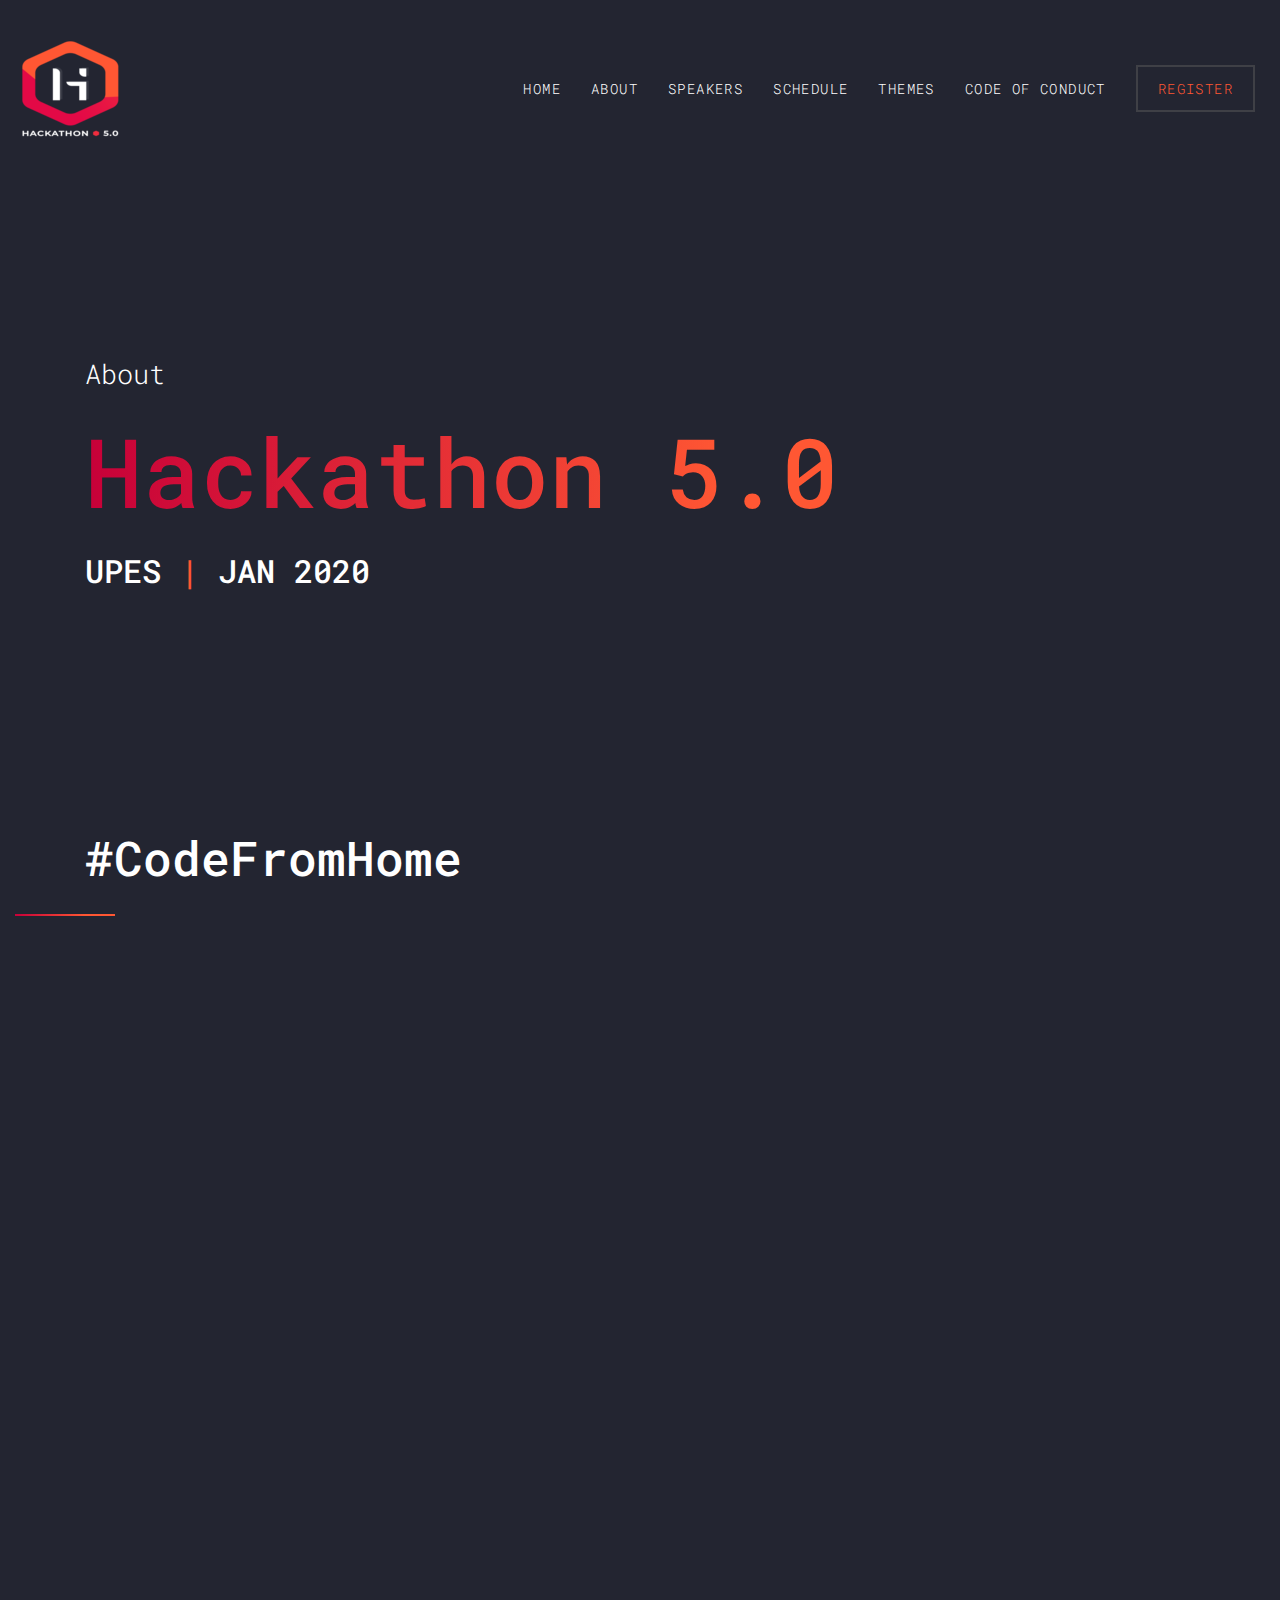
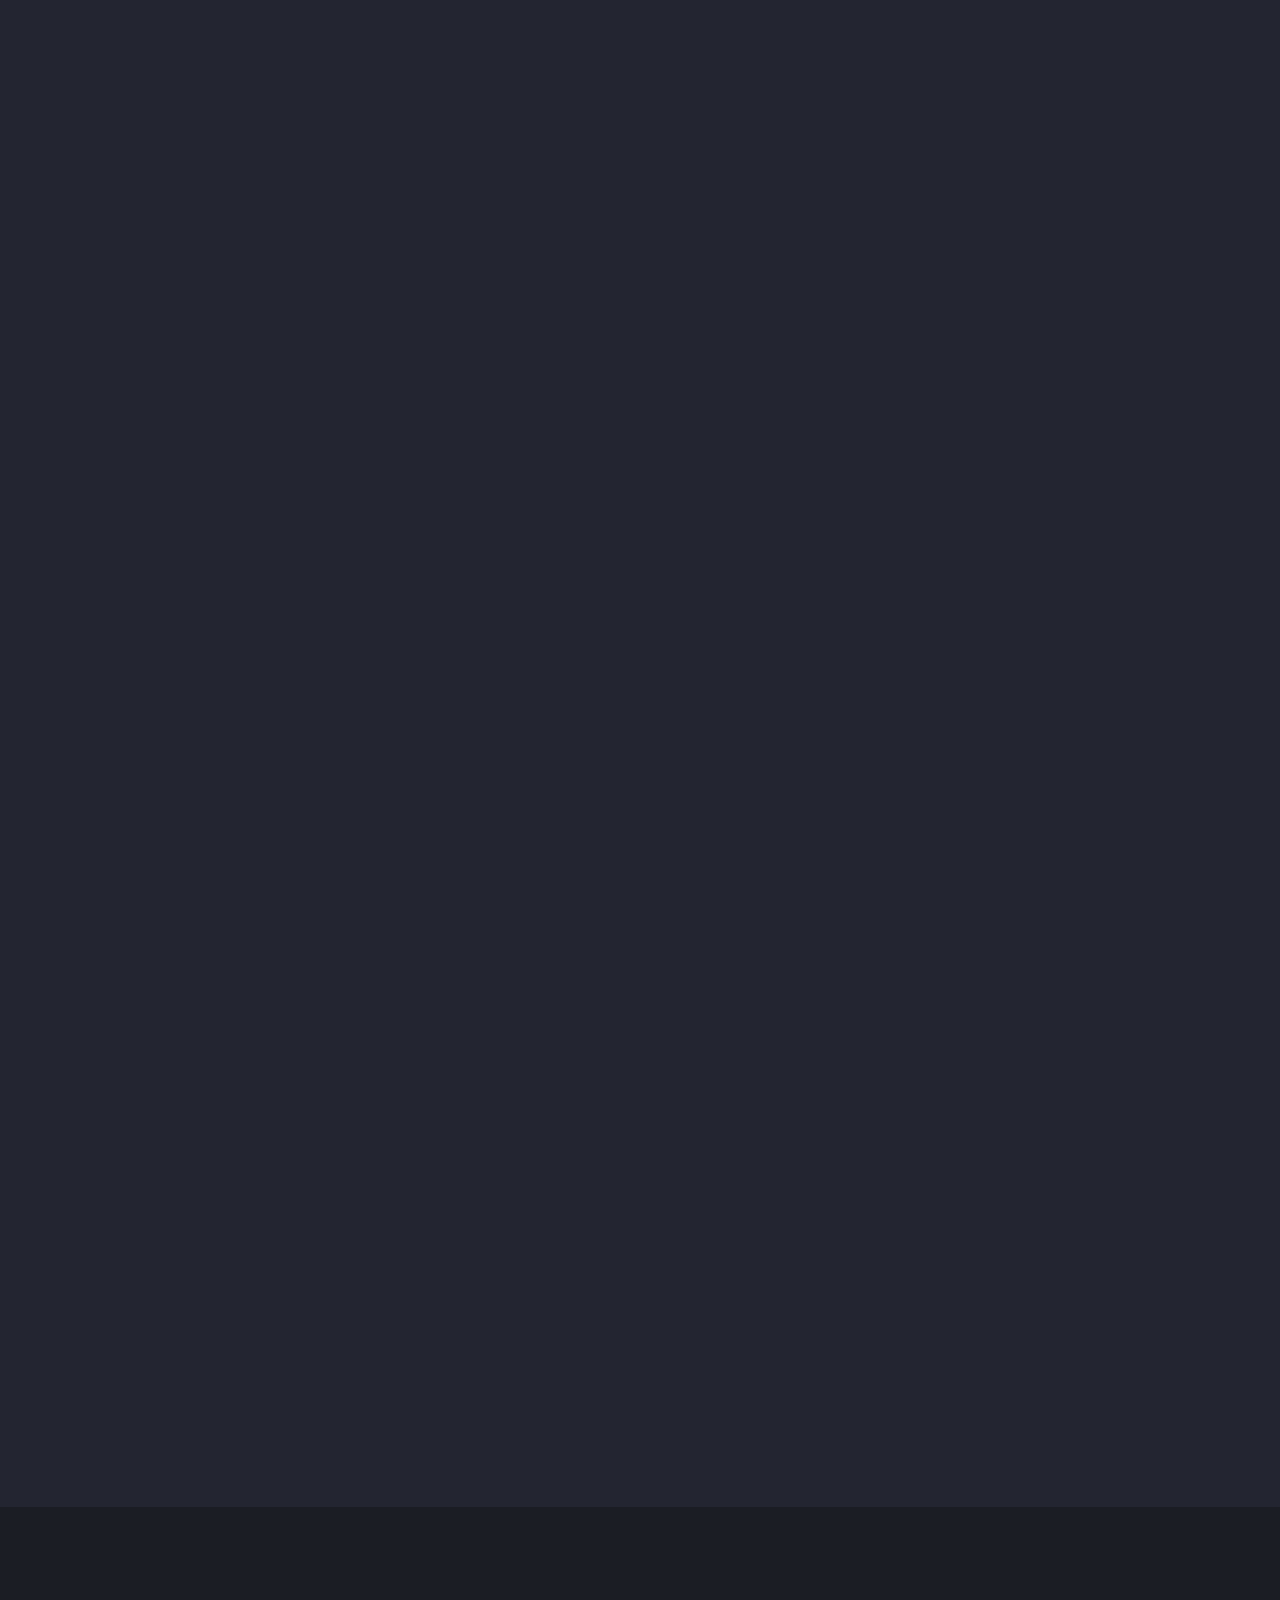
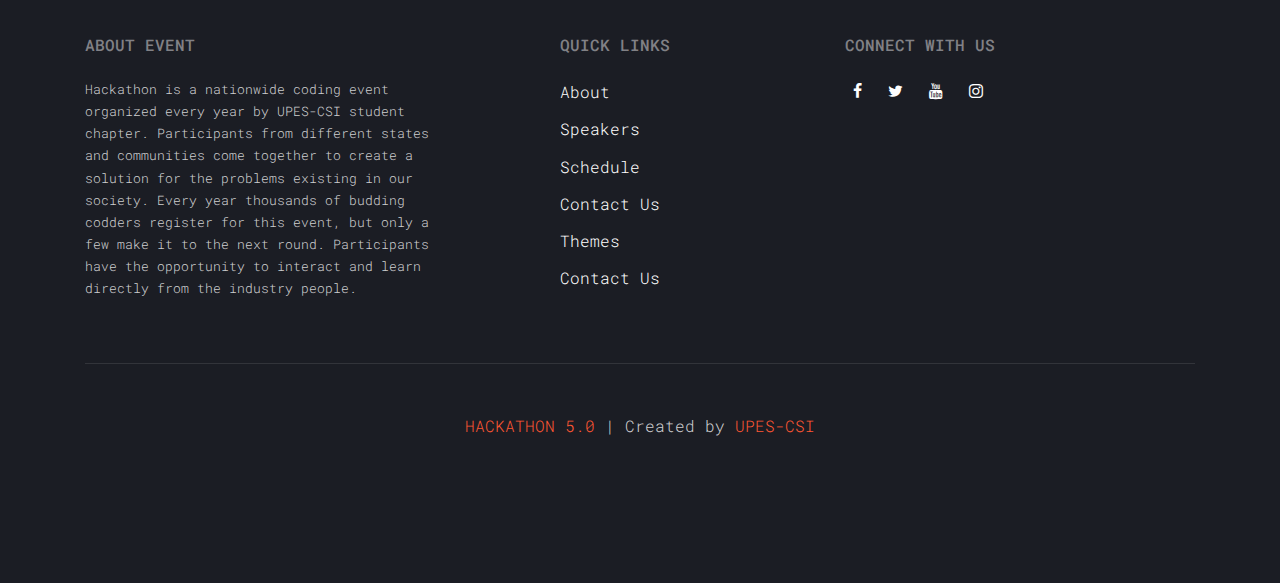
==== about.html @ d8d717b4 "corrected" ====
<!DOCTYPE html>
<html lang="en">


<head>
    <title>Hackathon 5.0</title>
    <meta charset="utf-8">
     <link rel="shortcut icon" href="images/Red.png" />
    <meta name="viewport" content="width=device-width, initial-scale=1, shrink-to-fit=no">
    <link href="https://fonts.googleapis.com/css?family=Roboto+Mono" rel="stylesheet">
    <link rel="stylesheet" href="fonts/icomoon/style.css">
    <link rel="stylesheet" href="css/bootstrap.min.css">
    <link rel="stylesheet" href="css/magnific-popup.css">
    <link rel="stylesheet" href="css/jquery-ui.css">
    <link rel="stylesheet" href="css/owl.carousel.min.css">
    <link rel="stylesheet" href="css/owl.theme.default.min.css">
    <link rel="stylesheet" href="css/bootstrap-datepicker.css">
    <link rel="stylesheet" href="fonts/flaticon/font/flaticon.css">
    <link rel="stylesheet" href="css/aos.css">
    <link rel="stylesheet" href="css/style.css">
    <style>
        .marginauto {
            margin: 10px auto 20px;
            display: block;
        }

        .accordion {
            background-color: transparent;
            color: white;
            cursor: pointer;
            padding: 18px;
            width: 100%;
            border: none;
            text-align: center;
            outline: none;
            font-size: 20px;
            transition: 0.4s;
            border-radius: 10px;
            font-family: 'Poppins', sans-serif;
        }

        .active1,
        .accordion:hover {
            background-color: dimgrey;
        }

        .accordion:after {
            content: '\002B';
            color: #777;
            font-weight: bold;
            float: right;
            margin-left: 5px;
        }

        .active1:after {
            content: "\2212";
        }

        .panel {
            padding: 0 18px;
            background-color: transparent;
            max-height: 0;
            overflow: hidden;
            transition: max-height 0.2s ease-out;
        }

    </style>
</head>

<body>
    <div class="site-wrap">
        <div class="site-mobile-menu">
            <div class="site-mobile-menu-header">
                <div class="site-mobile-menu-close mt-3">
                    <span class="icon-close2 js-menu-toggle"></span>
                </div>
            </div>
            <div class="site-mobile-menu-body"></div>
        </div>
        <header class="site-navbar py-3" role="banner">
            <div class="container-fluid">
                <div class="row align-items-center">
                    <div class="col-11 col-xl-2">
                      <h1 class="mb-0" ><a href="index.html" class="text-white h2 mb-0"><img src="images/AltRed.png" style="width: auto; height: 100%;"> </a></h1>       
             </div>
                     <div class="col-12 col-md-10 d-none d-xl-block">
                        <nav class="site-navigation position-relative text-right" role="navigation">
                            <ul class="site-menu js-clone-nav mx-auto d-none d-lg-block">
                             <li><a href="index.html">Home</a></li>
                                <li><a href="about.html">About</a></li>
                                <li><a href="speakers.html">Speakers</a></li>
                                <li><a href="tobe.html">Schedule</a></li>
                                 <li><a href="timer.html">Themes</a></li>
                                <li><a href="Code%20of%20Conduct.pdf">Code of Conduct</a></li>
                                <li class="cta"><a href="https://skillenza.com/challenge/hackathon5">Register</a></li>
                            </ul>
                        </nav>
                    </div>
                    <div class="d-inline-block d-xl-none ml-md-0 mr-auto py-3" style="position: relative; top: 3px;"><a href="#" class="site-menu-toggle js-menu-toggle text-white"><span class="icon-menu h3"></span></a></div>
                </div>
            </div>

        </header>
        <div class="site-section site-hero inner">
            <div class="container">
                <div class="row align-items-center">
                    <div class="col-md-10">
                         <br>
                        <br>
                        <br>
                        <br><br>
                        <br><br>
                        <span class="d-block mb-3 caption" data-aos="fade-up">About</span>
                        <h1 class="d-block mb-4" data-aos="fade-up" data-aos-delay="100">Hackathon 5.0</h1>
                        <h2 class="text-white mb-4 name" data-aos="fade-up" data-aos-delay="200">UPES <span class="text-primary">|</span> JAN 2020</h2>
                    </div>
                </div>
            </div>
        </div>
        <div class="site-section">
            <div class="container">
                <div class="row mb-5">
                    <div class="col-lg-4 ">
                        <div class="site-section-heading" data-aos="fade-up" data-aos-delay="100">
                            <br><br>
                        <br><br>
                            <h2>#CodeFromHome</h2>
                        </div>
                    </div>
                    <div class="col-lg-5 mt-5 pl-lg-5" data-aos="fade-up" data-aos-delay="200">

                    </div>
                </div>
                <div class="row mb-5">
                    <div class="col-12" data-aos="fade-up" data-aos-delay="300">
                        <img src="images/3.jpg" alt="Image" class="img-fluid">
                    </div>
                </div>
                <div class="row">

                    <div class="col" data-aos="fade-up" data-aos-delay="500">

                        <h2 style="text-align:center;"><span class="text-primary">Build-from-your-Home</span></h2>
                        <br>
                        <p style="text-align:center;">

                            Hackathon was an initiative by UPES-CSI student chapter designed specifically for all the enthusiasts' coders who tend to solve the real-life problems. Whether you are a beginner or an expert, this is a perfect platform to show your competitive coding skills, and there will be a lot to learn. In these unprecedented times, the 5th edition of Hackathon, including the workshops, activities, talks and evaluations are scheduled in online/virtual mode.</p>
                    </div>
                </div>
            </div>
        </div>
    </div>
    <div class="site-section">
        <div class="container">
            <div class="row mb-5">
                <div class="col-lg-4 ">
                    <div class="site-section-heading" data-aos="fade-up">
                        <h2>F.A.Q.</h2>
                        <br>
                        <br>

                    </div>
                </div>

                <div data-aos="fade-up" data-aos-delay="300">
                    <button class="accordion">What is a hackathon?</button>
                    <div class="panel">
                        <p>A hackathon is where you transform your crazy ideas into the real stuff. Thousands of coders nationwide form teams around an idea and collaboratively create a solution from scratch. These ideas turn into websites, mobile apps, hardware, and more! Come make the most incredible things you can imagine alongside fellow creators.</p>
                    </div>
                    <br> <br>

                    <button class="accordion">Who can attend?</button>

                    <div class="panel">
                        <p>
                            Hackathon is open to all majors! As long as you're prepared to learn, brainstorm, and build cool things, we welcome you to join. We encourage participants to form teams of up to 4 people and a minimum of 2.

                            We will be holding workshops throughout the year for students to immerse themselves into the world of hackathons and technology. These workshops will be held by industry professionals and members of our team, who will teach new and upcoming tools that assist with web development, mobile development, and more.</p>
                    </div>
                    <br> <br>
                    <button class="accordion">What can I build?</button>
                    <div class="panel">
                        <p>
                            You can build whatever your heart desires, whether its a web app, mobile app, or an open source tool. Any project under one of oyr live themes is recommended.

                            Our main focus is to bring you a learning experience where you can have fun, ask questions, and experiment with technology.</p>
                    </div>
                    <br> <br>

                    <button class="accordion">How much does it cost?</button>
                    <div class="panel">
                        <p>
                            Hackathon is free for all admitted participants. This year we want every eligible budding coder to be a part of this virtual event and be a part of the new normal. Experience the life-changing ideas by just being a part of the event.</p>
                    </div>
                </div>

            </div>

        </div>
    </div>
     <footer class="site-footer">
            <div class="container">
                <div class="row mb-5">
                    <div class="col-md-4">
                        <h2 class="footer-heading text-uppercase mb-4">About Event</h2>
                        <p style="font-size: small;">Hackathon is a nationwide coding event organized every year by UPES-CSI student chapter. Participants from different states and communities come together to create a solution for the problems existing in our society. Every year thousands of budding codders register for this event, but only a few make it to the next round. Participants have the opportunity to interact and learn directly from the industry people.</p>
                    </div>
                    <div class="col-md-3 ml-auto">
                        <h2 class="footer-heading text-uppercase mb-4">Quick Links</h2>
                        <ul class="list-unstyled">
                            <li><a href="about.html">About</a></li>
                            <li><a href="speakers.html">Speakers</a></li>
                            <li><a href="schedule.html">Schedule</a></li>
                            <li><a href="contact.html">Contact Us</a></li>
                             <li><a href="timer.html">Themes</a></li>
                              <li><a href="https://upescsi.in/contact.html">Contact Us</a></li>
                        </ul>
                    </div>
                    <div class="col-md-4">
                        <h2 class="footer-heading text-uppercase mb-4">Connect with Us</h2>
                       <p>
                            <a href="https://m.facebook.com/upescsi/" class="p-2 pl-0"><span class="icon-facebook"></span></a>
                            <a href="https://twitter.com/upescsi" class="p-2"><span class="icon-twitter"></span></a>
                            <a href="https://www.youtube.com/user/TheYugmaK" class="p-2"><span class="icon-youtube"></span></a>
                            <a href="https://www.instagram.com/upescsi/" class="p-2"><span class="icon-instagram"></span></a>
                           
                        </p>
                    </div>
                </div>
                <div class="row">
                    <div class="col-md-12 text-center">
                        <div class="border-top pt-5">
                            <p>
                                <span class="text-primary">HACKATHON 5.0 </span>| Created by <a href="https://upescsi.in/"><span class="text-primary">UPES-CSI</span></a>

                            </p>
                        </div>
                    </div>
                </div>
            </div>
        </footer>

    <script src="js/jquery-3.3.1.min.js"></script>
    <script src="js/jquery-migrate-3.0.1.min.js"></script>
    <script src="js/jquery-ui.js"></script>
    <script src="js/popper.min.js"></script>
    <script src="js/bootstrap.min.js"></script>
    <script src="js/owl.carousel.min.js"></script>
    <script src="js/jquery.stellar.min.js"></script>
    <script src="js/jquery.countdown.min.js"></script>
    <script src="js/jquery.magnific-popup.min.js"></script>
    <script src="js/bootstrap-datepicker.min.js"></script>
    <script src="js/aos.js"></script>
    <script src="js/main.js"></script>

    <script async src="https://www.googletagmanager.com/gtag/js?id=UA-23581568-13"></script>
    <script>
        window.dataLayer = window.dataLayer || [];

        function gtag() {
            dataLayer.push(arguments);
        }
        gtag('js', new Date());

        gtag('config', 'UA-23581568-13');

    </script>
    <script>
        var acc = document.getElementsByClassName("accordion");
        var i;

        for (i = 0; i < acc.length; i++) {
            acc[i].addEventListener("click", function() {
                this.classList.toggle("active1");
                var panel = this.nextElementSibling;
                if (panel.style.maxHeight) {
                    panel.style.maxHeight = null;
                } else {
                    panel.style.maxHeight = panel.scrollHeight + "px";
                }
            });
        }

    </script>
</body>

</html>
---- fonts/icomoon/style.css ----
@font-face{font-family:icomoon;src:url(fonts/icomoon1a44.eot?10si43);src:url(fonts/icomoon1a44.eot?10si43#iefix) format('embedded-opentype'),url(fonts/icomoon1a44.ttf?10si43) format('truetype'),url(fonts/icomoon1a44.woff?10si43) format('woff'),url(fonts/icomoon1a44.svg?10si43#icomoon) format('svg');font-weight:400;font-style:normal}[class^=icon-],[class*=" icon-"]{font-family:icomoon!important;speak:none;font-style:normal;font-weight:400;font-variant:normal;text-transform:none;line-height:1;-webkit-font-smoothing:antialiased;-moz-osx-font-smoothing:grayscale}.icon-asterisk:before{content:"\f069"}.icon-plus:before{content:"\f067"}.icon-question:before{content:"\f128"}.icon-minus:before{content:"\f068"}.icon-glass:before{content:"\f000"}.icon-music:before{content:"\f001"}.icon-search:before{content:"\f002"}.icon-envelope-o:before{content:"\f003"}.icon-heart:before{content:"\f004"}.icon-star:before{content:"\f005"}.icon-star-o:before{content:"\f006"}.icon-user:before{content:"\f007"}.icon-film:before{content:"\f008"}.icon-th-large:before{content:"\f009"}.icon-th:before{content:"\f00a"}.icon-th-list:before{content:"\f00b"}.icon-check:before{content:"\f00c"}.icon-close:before{content:"\f00d"}.icon-remove:before{content:"\f00d"}.icon-times:before{content:"\f00d"}.icon-search-plus:before{content:"\f00e"}.icon-search-minus:before{content:"\f010"}.icon-power-off:before{content:"\f011"}.icon-signal:before{content:"\f012"}.icon-cog:before{content:"\f013"}.icon-gear:before{content:"\f013"}.icon-trash-o:before{content:"\f014"}.icon-home:before{content:"\f015"}.icon-file-o:before{content:"\f016"}.icon-clock-o:before{content:"\f017"}.icon-road:before{content:"\f018"}.icon-download:before{content:"\f019"}.icon-arrow-circle-o-down:before{content:"\f01a"}.icon-arrow-circle-o-up:before{content:"\f01b"}.icon-inbox:before{content:"\f01c"}.icon-play-circle-o:before{content:"\f01d"}.icon-repeat:before{content:"\f01e"}.icon-rotate-right:before{content:"\f01e"}.icon-refresh:before{content:"\f021"}.icon-list-alt:before{content:"\f022"}.icon-lock:before{content:"\f023"}.icon-flag:before{content:"\f024"}.icon-headphones:before{content:"\f025"}.icon-volume-off:before{content:"\f026"}.icon-volume-down:before{content:"\f027"}.icon-volume-up:before{content:"\f028"}.icon-qrcode:before{content:"\f029"}.icon-barcode:before{content:"\f02a"}.icon-tag:before{content:"\f02b"}.icon-tags:before{content:"\f02c"}.icon-book:before{content:"\f02d"}.icon-bookmark:before{content:"\f02e"}.icon-print:before{content:"\f02f"}.icon-camera:before{content:"\f030"}.icon-font:before{content:"\f031"}.icon-bold:before{content:"\f032"}.icon-italic:before{content:"\f033"}.icon-text-height:before{content:"\f034"}.icon-text-width:before{content:"\f035"}.icon-align-left:before{content:"\f036"}.icon-align-center:before{content:"\f037"}.icon-align-right:before{content:"\f038"}.icon-align-justify:before{content:"\f039"}.icon-list:before{content:"\f03a"}.icon-dedent:before{content:"\f03b"}.icon-outdent:before{content:"\f03b"}.icon-indent:before{content:"\f03c"}.icon-video-camera:before{content:"\f03d"}.icon-image:before{content:"\f03e"}.icon-photo:before{content:"\f03e"}.icon-picture-o:before{content:"\f03e"}.icon-pencil:before{content:"\f040"}.icon-map-marker:before{content:"\f041"}.icon-adjust:before{content:"\f042"}.icon-tint:before{content:"\f043"}.icon-edit:before{content:"\f044"}.icon-pencil-square-o:before{content:"\f044"}.icon-share-square-o:before{content:"\f045"}.icon-check-square-o:before{content:"\f046"}.icon-arrows:before{content:"\f047"}.icon-step-backward:before{content:"\f048"}.icon-fast-backward:before{content:"\f049"}.icon-backward:before{content:"\f04a"}.icon-play:before{content:"\f04b"}.icon-pause:before{content:"\f04c"}.icon-stop:before{content:"\f04d"}.icon-forward:before{content:"\f04e"}.icon-fast-forward:before{content:"\f050"}.icon-step-forward:before{content:"\f051"}.icon-eject:before{content:"\f052"}.icon-chevron-left:before{content:"\f053"}.icon-chevron-right:before{content:"\f054"}.icon-plus-circle:before{content:"\f055"}.icon-minus-circle:before{content:"\f056"}.icon-times-circle:before{content:"\f057"}.icon-check-circle:before{content:"\f058"}.icon-question-circle:before{content:"\f059"}.icon-info-circle:before{content:"\f05a"}.icon-crosshairs:before{content:"\f05b"}.icon-times-circle-o:before{content:"\f05c"}.icon-check-circle-o:before{content:"\f05d"}.icon-ban:before{content:"\f05e"}.icon-arrow-left:before{content:"\f060"}.icon-arrow-right:before{content:"\f061"}.icon-arrow-up:before{content:"\f062"}.icon-arrow-down:before{content:"\f063"}.icon-mail-forward:before{content:"\f064"}.icon-share:before{content:"\f064"}.icon-expand:before{content:"\f065"}.icon-compress:before{content:"\f066"}.icon-exclamation-circle:before{content:"\f06a"}.icon-gift:before{content:"\f06b"}.icon-leaf:before{content:"\f06c"}.icon-fire:before{content:"\f06d"}.icon-eye:before{content:"\f06e"}.icon-eye-slash:before{content:"\f070"}.icon-exclamation-triangle:before{content:"\f071"}.icon-warning:before{content:"\f071"}.icon-plane:before{content:"\f072"}.icon-calendar:before{content:"\f073"}.icon-random:before{content:"\f074"}.icon-comment:before{content:"\f075"}.icon-magnet:before{content:"\f076"}.icon-chevron-up:before{content:"\f077"}.icon-chevron-down:before{content:"\f078"}.icon-retweet:before{content:"\f079"}.icon-shopping-cart:before{content:"\f07a"}.icon-folder:before{content:"\f07b"}.icon-folder-open:before{content:"\f07c"}.icon-arrows-v:before{content:"\f07d"}.icon-arrows-h:before{content:"\f07e"}.icon-bar-chart:before{content:"\f080"}.icon-bar-chart-o:before{content:"\f080"}.icon-twitter-square:before{content:"\f081"}.icon-facebook-square:before{content:"\f082"}.icon-camera-retro:before{content:"\f083"}.icon-key:before{content:"\f084"}.icon-cogs:before{content:"\f085"}.icon-gears:before{content:"\f085"}.icon-comments:before{content:"\f086"}.icon-thumbs-o-up:before{content:"\f087"}.icon-thumbs-o-down:before{content:"\f088"}.icon-star-half:before{content:"\f089"}.icon-heart-o:before{content:"\f08a"}.icon-sign-out:before{content:"\f08b"}.icon-linkedin-square:before{content:"\f08c"}.icon-thumb-tack:before{content:"\f08d"}.icon-external-link:before{content:"\f08e"}.icon-sign-in:before{content:"\f090"}.icon-trophy:before{content:"\f091"}.icon-github-square:before{content:"\f092"}.icon-upload:before{content:"\f093"}.icon-lemon-o:before{content:"\f094"}.icon-phone:before{content:"\f095"}.icon-square-o:before{content:"\f096"}.icon-bookmark-o:before{content:"\f097"}.icon-phone-square:before{content:"\f098"}.icon-twitter:before{content:"\f099"}.icon-facebook:before{content:"\f09a"}.icon-facebook-f:before{content:"\f09a"}.icon-github:before{content:"\f09b"}.icon-unlock:before{content:"\f09c"}.icon-credit-card:before{content:"\f09d"}.icon-feed:before{content:"\f09e"}.icon-rss:before{content:"\f09e"}.icon-hdd-o:before{content:"\f0a0"}.icon-bullhorn:before{content:"\f0a1"}.icon-bell-o:before{content:"\f0a2"}.icon-certificate:before{content:"\f0a3"}.icon-hand-o-right:before{content:"\f0a4"}.icon-hand-o-left:before{content:"\f0a5"}.icon-hand-o-up:before{content:"\f0a6"}.icon-hand-o-down:before{content:"\f0a7"}.icon-arrow-circle-left:before{content:"\f0a8"}.icon-arrow-circle-right:before{content:"\f0a9"}.icon-arrow-circle-up:before{content:"\f0aa"}.icon-arrow-circle-down:before{content:"\f0ab"}.icon-globe:before{content:"\f0ac"}.icon-wrench:before{content:"\f0ad"}.icon-tasks:before{content:"\f0ae"}.icon-filter:before{content:"\f0b0"}.icon-briefcase:before{content:"\f0b1"}.icon-arrows-alt:before{content:"\f0b2"}.icon-group:before{content:"\f0c0"}.icon-users:before{content:"\f0c0"}.icon-chain:before{content:"\f0c1"}.icon-link:before{content:"\f0c1"}.icon-cloud:before{content:"\f0c2"}.icon-flask:before{content:"\f0c3"}.icon-cut:before{content:"\f0c4"}.icon-scissors:before{content:"\f0c4"}.icon-copy:before{content:"\f0c5"}.icon-files-o:before{content:"\f0c5"}.icon-paperclip:before{content:"\f0c6"}.icon-floppy-o:before{content:"\f0c7"}.icon-save:before{content:"\f0c7"}.icon-square:before{content:"\f0c8"}.icon-bars:before{content:"\f0c9"}.icon-navicon:before{content:"\f0c9"}.icon-reorder:before{content:"\f0c9"}.icon-list-ul:before{content:"\f0ca"}.icon-list-ol:before{content:"\f0cb"}.icon-strikethrough:before{content:"\f0cc"}.icon-underline:before{content:"\f0cd"}.icon-table:before{content:"\f0ce"}.icon-magic:before{content:"\f0d0"}.icon-truck:before{content:"\f0d1"}.icon-pinterest:before{content:"\f0d2"}.icon-pinterest-square:before{content:"\f0d3"}.icon-google-plus-square:before{content:"\f0d4"}.icon-google-plus:before{content:"\f0d5"}.icon-money:before{content:"\f0d6"}.icon-caret-down:before{content:"\f0d7"}.icon-caret-up:before{content:"\f0d8"}.icon-caret-left:before{content:"\f0d9"}.icon-caret-right:before{content:"\f0da"}.icon-columns:before{content:"\f0db"}.icon-sort:before{content:"\f0dc"}.icon-unsorted:before{content:"\f0dc"}.icon-sort-desc:before{content:"\f0dd"}.icon-sort-down:before{content:"\f0dd"}.icon-sort-asc:before{content:"\f0de"}.icon-sort-up:before{content:"\f0de"}.icon-envelope:before{content:"\f0e0"}.icon-linkedin:before{content:"\f0e1"}.icon-rotate-left:before{content:"\f0e2"}.icon-undo:before{content:"\f0e2"}.icon-gavel:before{content:"\f0e3"}.icon-legal:before{content:"\f0e3"}.icon-dashboard:before{content:"\f0e4"}.icon-tachometer:before{content:"\f0e4"}.icon-comment-o:before{content:"\f0e5"}.icon-comments-o:before{content:"\f0e6"}.icon-bolt:before{content:"\f0e7"}.icon-flash:before{content:"\f0e7"}.icon-sitemap:before{content:"\f0e8"}.icon-umbrella:before{content:"\f0e9"}.icon-clipboard:before{content:"\f0ea"}.icon-paste:before{content:"\f0ea"}.icon-lightbulb-o:before{content:"\f0eb"}.icon-exchange:before{content:"\f0ec"}.icon-cloud-download:before{content:"\f0ed"}.icon-cloud-upload:before{content:"\f0ee"}.icon-user-md:before{content:"\f0f0"}.icon-stethoscope:before{content:"\f0f1"}.icon-suitcase:before{content:"\f0f2"}.icon-bell:before{content:"\f0f3"}.icon-coffee:before{content:"\f0f4"}.icon-cutlery:before{content:"\f0f5"}.icon-file-text-o:before{content:"\f0f6"}.icon-building-o:before{content:"\f0f7"}.icon-hospital-o:before{content:"\f0f8"}.icon-ambulance:before{content:"\f0f9"}.icon-medkit:before{content:"\f0fa"}.icon-fighter-jet:before{content:"\f0fb"}.icon-beer:before{content:"\f0fc"}.icon-h-square:before{content:"\f0fd"}.icon-plus-square:before{content:"\f0fe"}.icon-angle-double-left:before{content:"\f100"}.icon-angle-double-right:before{content:"\f101"}.icon-angle-double-up:before{content:"\f102"}.icon-angle-double-down:before{content:"\f103"}.icon-angle-left:before{content:"\f104"}.icon-angle-right:before{content:"\f105"}.icon-angle-up:before{content:"\f106"}.icon-angle-down:before{content:"\f107"}.icon-desktop:before{content:"\f108"}.icon-laptop:before{content:"\f109"}.icon-tablet:before{content:"\f10a"}.icon-mobile:before{content:"\f10b"}.icon-mobile-phone:before{content:"\f10b"}.icon-circle-o:before{content:"\f10c"}.icon-quote-left:before{content:"\f10d"}.icon-quote-right:before{content:"\f10e"}.icon-spinner:before{content:"\f110"}.icon-circle:before{content:"\f111"}.icon-mail-reply:before{content:"\f112"}.icon-reply:before{content:"\f112"}.icon-github-alt:before{content:"\f113"}.icon-folder-o:before{content:"\f114"}.icon-folder-open-o:before{content:"\f115"}.icon-smile-o:before{content:"\f118"}.icon-frown-o:before{content:"\f119"}.icon-meh-o:before{content:"\f11a"}.icon-gamepad:before{content:"\f11b"}.icon-keyboard-o:before{content:"\f11c"}.icon-flag-o:before{content:"\f11d"}.icon-flag-checkered:before{content:"\f11e"}.icon-terminal:before{content:"\f120"}.icon-code:before{content:"\f121"}.icon-mail-reply-all:before{content:"\f122"}.icon-reply-all:before{content:"\f122"}.icon-star-half-empty:before{content:"\f123"}.icon-star-half-full:before{content:"\f123"}.icon-star-half-o:before{content:"\f123"}.icon-location-arrow:before{content:"\f124"}.icon-crop:before{content:"\f125"}.icon-code-fork:before{content:"\f126"}.icon-chain-broken:before{content:"\f127"}.icon-unlink:before{content:"\f127"}.icon-info:before{content:"\f129"}.icon-exclamation:before{content:"\f12a"}.icon-superscript:before{content:"\f12b"}.icon-subscript:before{content:"\f12c"}.icon-eraser:before{content:"\f12d"}.icon-puzzle-piece:before{content:"\f12e"}.icon-microphone:before{content:"\f130"}.icon-microphone-slash:before{content:"\f131"}.icon-shield:before{content:"\f132"}.icon-calendar-o:before{content:"\f133"}.icon-fire-extinguisher:before{content:"\f134"}.icon-rocket:before{content:"\f135"}.icon-maxcdn:before{content:"\f136"}.icon-chevron-circle-left:before{content:"\f137"}.icon-chevron-circle-right:before{content:"\f138"}.icon-chevron-circle-up:before{content:"\f139"}.icon-chevron-circle-down:before{content:"\f13a"}.icon-html5:before{content:"\f13b"}.icon-css3:before{content:"\f13c"}.icon-anchor:before{content:"\f13d"}.icon-unlock-alt:before{content:"\f13e"}.icon-bullseye:before{content:"\f140"}.icon-ellipsis-h:before{content:"\f141"}.icon-ellipsis-v:before{content:"\f142"}.icon-rss-square:before{content:"\f143"}.icon-play-circle:before{content:"\f144"}.icon-ticket:before{content:"\f145"}.icon-minus-square:before{content:"\f146"}.icon-minus-square-o:before{content:"\f147"}.icon-level-up:before{content:"\f148"}.icon-level-down:before{content:"\f149"}.icon-check-square:before{content:"\f14a"}.icon-pencil-square:before{content:"\f14b"}.icon-external-link-square:before{content:"\f14c"}.icon-share-square:before{content:"\f14d"}.icon-compass:before{content:"\f14e"}.icon-caret-square-o-down:before{content:"\f150"}.icon-toggle-down:before{content:"\f150"}.icon-caret-square-o-up:before{content:"\f151"}.icon-toggle-up:before{content:"\f151"}.icon-caret-square-o-right:before{content:"\f152"}.icon-toggle-right:before{content:"\f152"}.icon-eur:before{content:"\f153"}.icon-euro:before{content:"\f153"}.icon-gbp:before{content:"\f154"}.icon-dollar:before{content:"\f155"}.icon-usd:before{content:"\f155"}.icon-inr:before{content:"\f156"}.icon-rupee:before{content:"\f156"}.icon-cny:before{content:"\f157"}.icon-jpy:before{content:"\f157"}.icon-rmb:before{content:"\f157"}.icon-yen:before{content:"\f157"}.icon-rouble:before{content:"\f158"}.icon-rub:before{content:"\f158"}.icon-ruble:before{content:"\f158"}.icon-krw:before{content:"\f159"}.icon-won:before{content:"\f159"}.icon-bitcoin:before{content:"\f15a"}.icon-btc:before{content:"\f15a"}.icon-file:before{content:"\f15b"}.icon-file-text:before{content:"\f15c"}.icon-sort-alpha-asc:before{content:"\f15d"}.icon-sort-alpha-desc:before{content:"\f15e"}.icon-sort-amount-asc:before{content:"\f160"}.icon-sort-amount-desc:before{content:"\f161"}.icon-sort-numeric-asc:before{content:"\f162"}.icon-sort-numeric-desc:before{content:"\f163"}.icon-thumbs-up:before{content:"\f164"}.icon-thumbs-down:before{content:"\f165"}.icon-youtube-square:before{content:"\f166"}.icon-youtube:before{content:"\f167"}.icon-xing:before{content:"\f168"}.icon-xing-square:before{content:"\f169"}.icon-youtube-play:before{content:"\f16a"}.icon-dropbox:before{content:"\f16b"}.icon-stack-overflow:before{content:"\f16c"}.icon-instagram:before{content:"\f16d"}.icon-flickr:before{content:"\f16e"}.icon-adn:before{content:"\f170"}.icon-bitbucket:before{content:"\f171"}.icon-bitbucket-square:before{content:"\f172"}.icon-tumblr:before{content:"\f173"}.icon-tumblr-square:before{content:"\f174"}.icon-long-arrow-down:before{content:"\f175"}.icon-long-arrow-up:before{content:"\f176"}.icon-long-arrow-left:before{content:"\f177"}.icon-long-arrow-right:before{content:"\f178"}.icon-apple:before{content:"\f179"}.icon-windows:before{content:"\f17a"}.icon-android:before{content:"\f17b"}.icon-linux:before{content:"\f17c"}.icon-dribbble:before{content:"\f17d"}.icon-skype:before{content:"\f17e"}.icon-foursquare:before{content:"\f180"}.icon-trello:before{content:"\f181"}.icon-female:before{content:"\f182"}.icon-male:before{content:"\f183"}.icon-gittip:before{content:"\f184"}.icon-gratipay:before{content:"\f184"}.icon-sun-o:before{content:"\f185"}.icon-moon-o:before{content:"\f186"}.icon-archive:before{content:"\f187"}.icon-bug:before{content:"\f188"}.icon-vk:before{content:"\f189"}.icon-weibo:before{content:"\f18a"}.icon-renren:before{content:"\f18b"}.icon-pagelines:before{content:"\f18c"}.icon-stack-exchange:before{content:"\f18d"}.icon-arrow-circle-o-right:before{content:"\f18e"}.icon-arrow-circle-o-left:before{content:"\f190"}.icon-caret-square-o-left:before{content:"\f191"}.icon-toggle-left:before{content:"\f191"}.icon-dot-circle-o:before{content:"\f192"}.icon-wheelchair:before{content:"\f193"}.icon-vimeo-square:before{content:"\f194"}.icon-try:before{content:"\f195"}.icon-turkish-lira:before{content:"\f195"}.icon-plus-square-o:before{content:"\f196"}.icon-space-shuttle:before{content:"\f197"}.icon-slack:before{content:"\f198"}.icon-envelope-square:before{content:"\f199"}.icon-wordpress:before{content:"\f19a"}.icon-openid:before{content:"\f19b"}.icon-bank:before{content:"\f19c"}.icon-institution:before{content:"\f19c"}.icon-university:before{content:"\f19c"}.icon-graduation-cap:before{content:"\f19d"}.icon-mortar-board:before{content:"\f19d"}.icon-yahoo:before{content:"\f19e"}.icon-google:before{content:"\f1a0"}.icon-reddit:before{content:"\f1a1"}.icon-reddit-square:before{content:"\f1a2"}.icon-stumbleupon-circle:before{content:"\f1a3"}.icon-stumbleupon:before{content:"\f1a4"}.icon-delicious:before{content:"\f1a5"}.icon-digg:before{content:"\f1a6"}.icon-pied-piper-pp:before{content:"\f1a7"}.icon-pied-piper-alt:before{content:"\f1a8"}.icon-drupal:before{content:"\f1a9"}.icon-joomla:before{content:"\f1aa"}.icon-language:before{content:"\f1ab"}.icon-fax:before{content:"\f1ac"}.icon-building:before{content:"\f1ad"}.icon-child:before{content:"\f1ae"}.icon-paw:before{content:"\f1b0"}.icon-spoon:before{content:"\f1b1"}.icon-cube:before{content:"\f1b2"}.icon-cubes:before{content:"\f1b3"}.icon-behance:before{content:"\f1b4"}.icon-behance-square:before{content:"\f1b5"}.icon-steam:before{content:"\f1b6"}.icon-steam-square:before{content:"\f1b7"}.icon-recycle:before{content:"\f1b8"}.icon-automobile:before{content:"\f1b9"}.icon-car:before{content:"\f1b9"}.icon-cab:before{content:"\f1ba"}.icon-taxi:before{content:"\f1ba"}.icon-tree:before{content:"\f1bb"}.icon-spotify:before{content:"\f1bc"}.icon-deviantart:before{content:"\f1bd"}.icon-soundcloud:before{content:"\f1be"}.icon-database:before{content:"\f1c0"}.icon-file-pdf-o:before{content:"\f1c1"}.icon-file-word-o:before{content:"\f1c2"}.icon-file-excel-o:before{content:"\f1c3"}.icon-file-powerpoint-o:before{content:"\f1c4"}.icon-file-image-o:before{content:"\f1c5"}.icon-file-photo-o:before{content:"\f1c5"}.icon-file-picture-o:before{content:"\f1c5"}.icon-file-archive-o:before{content:"\f1c6"}.icon-file-zip-o:before{content:"\f1c6"}.icon-file-audio-o:before{content:"\f1c7"}.icon-file-sound-o:before{content:"\f1c7"}.icon-file-movie-o:before{content:"\f1c8"}.icon-file-video-o:before{content:"\f1c8"}.icon-file-code-o:before{content:"\f1c9"}.icon-vine:before{content:"\f1ca"}.icon-codepen:before{content:"\f1cb"}.icon-jsfiddle:before{content:"\f1cc"}.icon-life-bouy:before{content:"\f1cd"}.icon-life-buoy:before{content:"\f1cd"}.icon-life-ring:before{content:"\f1cd"}.icon-life-saver:before{content:"\f1cd"}.icon-support:before{content:"\f1cd"}.icon-circle-o-notch:before{content:"\f1ce"}.icon-ra:before{content:"\f1d0"}.icon-rebel:before{content:"\f1d0"}.icon-resistance:before{content:"\f1d0"}.icon-empire:before{content:"\f1d1"}.icon-ge:before{content:"\f1d1"}.icon-git-square:before{content:"\f1d2"}.icon-git:before{content:"\f1d3"}.icon-hacker-news:before{content:"\f1d4"}.icon-y-combinator-square:before{content:"\f1d4"}.icon-yc-square:before{content:"\f1d4"}.icon-tencent-weibo:before{content:"\f1d5"}.icon-qq:before{content:"\f1d6"}.icon-wechat:before{content:"\f1d7"}.icon-weixin:before{content:"\f1d7"}.icon-paper-plane:before{content:"\f1d8"}.icon-send:before{content:"\f1d8"}.icon-paper-plane-o:before{content:"\f1d9"}.icon-send-o:before{content:"\f1d9"}.icon-history:before{content:"\f1da"}.icon-circle-thin:before{content:"\f1db"}.icon-header:before{content:"\f1dc"}.icon-paragraph:before{content:"\f1dd"}.icon-sliders:before{content:"\f1de"}.icon-share-alt:before{content:"\f1e0"}.icon-share-alt-square:before{content:"\f1e1"}.icon-bomb:before{content:"\f1e2"}.icon-futbol-o:before{content:"\f1e3"}.icon-soccer-ball-o:before{content:"\f1e3"}.icon-tty:before{content:"\f1e4"}.icon-binoculars:before{content:"\f1e5"}.icon-plug:before{content:"\f1e6"}.icon-slideshare:before{content:"\f1e7"}.icon-twitch:before{content:"\f1e8"}.icon-yelp:before{content:"\f1e9"}.icon-newspaper-o:before{content:"\f1ea"}.icon-wifi:before{content:"\f1eb"}.icon-calculator:before{content:"\f1ec"}.icon-paypal:before{content:"\f1ed"}.icon-google-wallet:before{content:"\f1ee"}.icon-cc-visa:before{content:"\f1f0"}.icon-cc-mastercard:before{content:"\f1f1"}.icon-cc-discover:before{content:"\f1f2"}.icon-cc-amex:before{content:"\f1f3"}.icon-cc-paypal:before{content:"\f1f4"}.icon-cc-stripe:before{content:"\f1f5"}.icon-bell-slash:before{content:"\f1f6"}.icon-bell-slash-o:before{content:"\f1f7"}.icon-trash:before{content:"\f1f8"}.icon-copyright:before{content:"\f1f9"}.icon-at:before{content:"\f1fa"}.icon-eyedropper:before{content:"\f1fb"}.icon-paint-brush:before{content:"\f1fc"}.icon-birthday-cake:before{content:"\f1fd"}.icon-area-chart:before{content:"\f1fe"}.icon-pie-chart:before{content:"\f200"}.icon-line-chart:before{content:"\f201"}.icon-lastfm:before{content:"\f202"}.icon-lastfm-square:before{content:"\f203"}.icon-toggle-off:before{content:"\f204"}.icon-toggle-on:before{content:"\f205"}.icon-bicycle:before{content:"\f206"}.icon-bus:before{content:"\f207"}.icon-ioxhost:before{content:"\f208"}.icon-angellist:before{content:"\f209"}.icon-cc:before{content:"\f20a"}.icon-ils:before{content:"\f20b"}.icon-shekel:before{content:"\f20b"}.icon-sheqel:before{content:"\f20b"}.icon-meanpath:before{content:"\f20c"}.icon-buysellads:before{content:"\f20d"}.icon-connectdevelop:before{content:"\f20e"}.icon-dashcube:before{content:"\f210"}.icon-forumbee:before{content:"\f211"}.icon-leanpub:before{content:"\f212"}.icon-sellsy:before{content:"\f213"}.icon-shirtsinbulk:before{content:"\f214"}.icon-simplybuilt:before{content:"\f215"}.icon-skyatlas:before{content:"\f216"}.icon-cart-plus:before{content:"\f217"}.icon-cart-arrow-down:before{content:"\f218"}.icon-diamond:before{content:"\f219"}.icon-ship:before{content:"\f21a"}.icon-user-secret:before{content:"\f21b"}.icon-motorcycle:before{content:"\f21c"}.icon-street-view:before{content:"\f21d"}.icon-heartbeat:before{content:"\f21e"}.icon-venus:before{content:"\f221"}.icon-mars:before{content:"\f222"}.icon-mercury:before{content:"\f223"}.icon-intersex:before{content:"\f224"}.icon-transgender:before{content:"\f224"}.icon-transgender-alt:before{content:"\f225"}.icon-venus-double:before{content:"\f226"}.icon-mars-double:before{content:"\f227"}.icon-venus-mars:before{content:"\f228"}.icon-mars-stroke:before{content:"\f229"}.icon-mars-stroke-v:before{content:"\f22a"}.icon-mars-stroke-h:before{content:"\f22b"}.icon-neuter:before{content:"\f22c"}.icon-genderless:before{content:"\f22d"}.icon-facebook-official:before{content:"\f230"}.icon-pinterest-p:before{content:"\f231"}.icon-whatsapp:before{content:"\f232"}.icon-server:before{content:"\f233"}.icon-user-plus:before{content:"\f234"}.icon-user-times:before{content:"\f235"}.icon-bed:before{content:"\f236"}.icon-hotel:before{content:"\f236"}.icon-viacoin:before{content:"\f237"}.icon-train:before{content:"\f238"}.icon-subway:before{content:"\f239"}.icon-medium:before{content:"\f23a"}.icon-y-combinator:before{content:"\f23b"}.icon-yc:before{content:"\f23b"}.icon-optin-monster:before{content:"\f23c"}.icon-opencart:before{content:"\f23d"}.icon-expeditedssl:before{content:"\f23e"}.icon-battery:before{content:"\f240"}.icon-battery-4:before{content:"\f240"}.icon-battery-full:before{content:"\f240"}.icon-battery-3:before{content:"\f241"}.icon-battery-three-quarters:before{content:"\f241"}.icon-battery-2:before{content:"\f242"}.icon-battery-half:before{content:"\f242"}.icon-battery-1:before{content:"\f243"}.icon-battery-quarter:before{content:"\f243"}.icon-battery-0:before{content:"\f244"}.icon-battery-empty:before{content:"\f244"}.icon-mouse-pointer:before{content:"\f245"}.icon-i-cursor:before{content:"\f246"}.icon-object-group:before{content:"\f247"}.icon-object-ungroup:before{content:"\f248"}.icon-sticky-note:before{content:"\f249"}.icon-sticky-note-o:before{content:"\f24a"}.icon-cc-jcb:before{content:"\f24b"}.icon-cc-diners-club:before{content:"\f24c"}.icon-clone:before{content:"\f24d"}.icon-balance-scale:before{content:"\f24e"}.icon-hourglass-o:before{content:"\f250"}.icon-hourglass-1:before{content:"\f251"}.icon-hourglass-start:before{content:"\f251"}.icon-hourglass-2:before{content:"\f252"}.icon-hourglass-half:before{content:"\f252"}.icon-hourglass-3:before{content:"\f253"}.icon-hourglass-end:before{content:"\f253"}.icon-hourglass:before{content:"\f254"}.icon-hand-grab-o:before{content:"\f255"}.icon-hand-rock-o:before{content:"\f255"}.icon-hand-paper-o:before{content:"\f256"}.icon-hand-stop-o:before{content:"\f256"}.icon-hand-scissors-o:before{content:"\f257"}.icon-hand-lizard-o:before{content:"\f258"}.icon-hand-spock-o:before{content:"\f259"}.icon-hand-pointer-o:before{content:"\f25a"}.icon-hand-peace-o:before{content:"\f25b"}.icon-trademark:before{content:"\f25c"}.icon-registered:before{content:"\f25d"}.icon-creative-commons:before{content:"\f25e"}.icon-gg:before{content:"\f260"}.icon-gg-circle:before{content:"\f261"}.icon-tripadvisor:before{content:"\f262"}.icon-odnoklassniki:before{content:"\f263"}.icon-odnoklassniki-square:before{content:"\f264"}.icon-get-pocket:before{content:"\f265"}.icon-wikipedia-w:before{content:"\f266"}.icon-safari:before{content:"\f267"}.icon-chrome:before{content:"\f268"}.icon-firefox:before{content:"\f269"}.icon-opera:before{content:"\f26a"}.icon-internet-explorer:before{content:"\f26b"}.icon-television:before{content:"\f26c"}.icon-tv:before{content:"\f26c"}.icon-contao:before{content:"\f26d"}.icon-500px:before{content:"\f26e"}.icon-amazon:before{content:"\f270"}.icon-calendar-plus-o:before{content:"\f271"}.icon-calendar-minus-o:before{content:"\f272"}.icon-calendar-times-o:before{content:"\f273"}.icon-calendar-check-o:before{content:"\f274"}.icon-industry:before{content:"\f275"}.icon-map-pin:before{content:"\f276"}.icon-map-signs:before{content:"\f277"}.icon-map-o:before{content:"\f278"}.icon-map:before{content:"\f279"}.icon-commenting:before{content:"\f27a"}.icon-commenting-o:before{content:"\f27b"}.icon-houzz:before{content:"\f27c"}.icon-vimeo:before{content:"\f27d"}.icon-black-tie:before{content:"\f27e"}.icon-fonticons:before{content:"\f280"}.icon-reddit-alien:before{content:"\f281"}.icon-edge:before{content:"\f282"}.icon-credit-card-alt:before{content:"\f283"}.icon-codiepie:before{content:"\f284"}.icon-modx:before{content:"\f285"}.icon-fort-awesome:before{content:"\f286"}.icon-usb:before{content:"\f287"}.icon-product-hunt:before{content:"\f288"}.icon-mixcloud:before{content:"\f289"}.icon-scribd:before{content:"\f28a"}.icon-pause-circle:before{content:"\f28b"}.icon-pause-circle-o:before{content:"\f28c"}.icon-stop-circle:before{content:"\f28d"}.icon-stop-circle-o:before{content:"\f28e"}.icon-shopping-bag:before{content:"\f290"}.icon-shopping-basket:before{content:"\f291"}.icon-hashtag:before{content:"\f292"}.icon-bluetooth:before{content:"\f293"}.icon-bluetooth-b:before{content:"\f294"}.icon-percent:before{content:"\f295"}.icon-gitlab:before{content:"\f296"}.icon-wpbeginner:before{content:"\f297"}.icon-wpforms:before{content:"\f298"}.icon-envira:before{content:"\f299"}.icon-universal-access:before{content:"\f29a"}.icon-wheelchair-alt:before{content:"\f29b"}.icon-question-circle-o:before{content:"\f29c"}.icon-blind:before{content:"\f29d"}.icon-audio-description:before{content:"\f29e"}.icon-volume-control-phone:before{content:"\f2a0"}.icon-braille:before{content:"\f2a1"}.icon-assistive-listening-systems:before{content:"\f2a2"}.icon-american-sign-language-interpreting:before{content:"\f2a3"}.icon-asl-interpreting:before{content:"\f2a3"}.icon-deaf:before{content:"\f2a4"}.icon-deafness:before{content:"\f2a4"}.icon-hard-of-hearing:before{content:"\f2a4"}.icon-glide:before{content:"\f2a5"}.icon-glide-g:before{content:"\f2a6"}.icon-sign-language:before{content:"\f2a7"}.icon-signing:before{content:"\f2a7"}.icon-low-vision:before{content:"\f2a8"}.icon-viadeo:before{content:"\f2a9"}.icon-viadeo-square:before{content:"\f2aa"}.icon-snapchat:before{content:"\f2ab"}.icon-snapchat-ghost:before{content:"\f2ac"}.icon-snapchat-square:before{content:"\f2ad"}.icon-pied-piper:before{content:"\f2ae"}.icon-first-order:before{content:"\f2b0"}.icon-yoast:before{content:"\f2b1"}.icon-themeisle:before{content:"\f2b2"}.icon-google-plus-circle:before{content:"\f2b3"}.icon-google-plus-official:before{content:"\f2b3"}.icon-fa:before{content:"\f2b4"}.icon-font-awesome:before{content:"\f2b4"}.icon-handshake-o:before{content:"\f2b5"}.icon-envelope-open:before{content:"\f2b6"}.icon-envelope-open-o:before{content:"\f2b7"}.icon-linode:before{content:"\f2b8"}.icon-address-book:before{content:"\f2b9"}.icon-address-book-o:before{content:"\f2ba"}.icon-address-card:before{content:"\f2bb"}.icon-vcard:before{content:"\f2bb"}.icon-address-card-o:before{content:"\f2bc"}.icon-vcard-o:before{content:"\f2bc"}.icon-user-circle:before{content:"\f2bd"}.icon-user-circle-o:before{content:"\f2be"}.icon-user-o:before{content:"\f2c0"}.icon-id-badge:before{content:"\f2c1"}.icon-drivers-license:before{content:"\f2c2"}.icon-id-card:before{content:"\f2c2"}.icon-drivers-license-o:before{content:"\f2c3"}.icon-id-card-o:before{content:"\f2c3"}.icon-quora:before{content:"\f2c4"}.icon-free-code-camp:before{content:"\f2c5"}.icon-telegram:before{content:"\f2c6"}.icon-thermometer:before{content:"\f2c7"}.icon-thermometer-4:before{content:"\f2c7"}.icon-thermometer-full:before{content:"\f2c7"}.icon-thermometer-3:before{content:"\f2c8"}.icon-thermometer-three-quarters:before{content:"\f2c8"}.icon-thermometer-2:before{content:"\f2c9"}.icon-thermometer-half:before{content:"\f2c9"}.icon-thermometer-1:before{content:"\f2ca"}.icon-thermometer-quarter:before{content:"\f2ca"}.icon-thermometer-0:before{content:"\f2cb"}.icon-thermometer-empty:before{content:"\f2cb"}.icon-shower:before{content:"\f2cc"}.icon-bath:before{content:"\f2cd"}.icon-bathtub:before{content:"\f2cd"}.icon-s15:before{content:"\f2cd"}.icon-podcast:before{content:"\f2ce"}.icon-window-maximize:before{content:"\f2d0"}.icon-window-minimize:before{content:"\f2d1"}.icon-window-restore:before{content:"\f2d2"}.icon-times-rectangle:before{content:"\f2d3"}.icon-window-close:before{content:"\f2d3"}.icon-times-rectangle-o:before{content:"\f2d4"}.icon-window-close-o:before{content:"\f2d4"}.icon-bandcamp:before{content:"\f2d5"}.icon-grav:before{content:"\f2d6"}.icon-etsy:before{content:"\f2d7"}.icon-imdb:before{content:"\f2d8"}.icon-ravelry:before{content:"\f2d9"}.icon-eercast:before{content:"\f2da"}.icon-microchip:before{content:"\f2db"}.icon-snowflake-o:before{content:"\f2dc"}.icon-superpowers:before{content:"\f2dd"}.icon-wpexplorer:before{content:"\f2de"}.icon-meetup:before{content:"\f2e0"}.icon-3d_rotation:before{content:"\e84d"}.icon-ac_unit:before{content:"\eb3b"}.icon-alarm:before{content:"\e855"}.icon-access_alarms:before{content:"\e191"}.icon-schedule:before{content:"\e8b5"}.icon-accessibility:before{content:"\e84e"}.icon-accessible:before{content:"\e914"}.icon-account_balance:before{content:"\e84f"}.icon-account_balance_wallet:before{content:"\e850"}.icon-account_box:before{content:"\e851"}.icon-account_circle:before{content:"\e853"}.icon-adb:before{content:"\e60e"}.icon-add:before{content:"\e145"}.icon-add_a_photo:before{content:"\e439"}.icon-alarm_add:before{content:"\e856"}.icon-add_alert:before{content:"\e003"}.icon-add_box:before{content:"\e146"}.icon-add_circle:before{content:"\e147"}.icon-control_point:before{content:"\e3ba"}.icon-add_location:before{content:"\e567"}.icon-add_shopping_cart:before{content:"\e854"}.icon-queue:before{content:"\e03c"}.icon-add_to_queue:before{content:"\e05c"}.icon-adjust2:before{content:"\e39e"}.icon-airline_seat_flat:before{content:"\e630"}.icon-airline_seat_flat_angled:before{content:"\e631"}.icon-airline_seat_individual_suite:before{content:"\e632"}.icon-airline_seat_legroom_extra:before{content:"\e633"}.icon-airline_seat_legroom_normal:before{content:"\e634"}.icon-airline_seat_legroom_reduced:before{content:"\e635"}.icon-airline_seat_recline_extra:before{content:"\e636"}.icon-airline_seat_recline_normal:before{content:"\e637"}.icon-flight:before{content:"\e539"}.icon-airplanemode_inactive:before{content:"\e194"}.icon-airplay:before{content:"\e055"}.icon-airport_shuttle:before{content:"\eb3c"}.icon-alarm_off:before{content:"\e857"}.icon-alarm_on:before{content:"\e858"}.icon-album:before{content:"\e019"}.icon-all_inclusive:before{content:"\eb3d"}.icon-all_out:before{content:"\e90b"}.icon-android2:before{content:"\e859"}.icon-announcement:before{content:"\e85a"}.icon-apps:before{content:"\e5c3"}.icon-archive2:before{content:"\e149"}.icon-arrow_back:before{content:"\e5c4"}.icon-arrow_downward:before{content:"\e5db"}.icon-arrow_drop_down:before{content:"\e5c5"}.icon-arrow_drop_down_circle:before{content:"\e5c6"}.icon-arrow_drop_up:before{content:"\e5c7"}.icon-arrow_forward:before{content:"\e5c8"}.icon-arrow_upward:before{content:"\e5d8"}.icon-art_track:before{content:"\e060"}.icon-aspect_ratio:before{content:"\e85b"}.icon-poll:before{content:"\e801"}.icon-assignment:before{content:"\e85d"}.icon-assignment_ind:before{content:"\e85e"}.icon-assignment_late:before{content:"\e85f"}.icon-assignment_return:before{content:"\e860"}.icon-assignment_returned:before{content:"\e861"}.icon-assignment_turned_in:before{content:"\e862"}.icon-assistant:before{content:"\e39f"}.icon-flag2:before{content:"\e153"}.icon-attach_file:before{content:"\e226"}.icon-attach_money:before{content:"\e227"}.icon-attachment:before{content:"\e2bc"}.icon-audiotrack:before{content:"\e3a1"}.icon-autorenew:before{content:"\e863"}.icon-av_timer:before{content:"\e01b"}.icon-backspace:before{content:"\e14a"}.icon-cloud_upload:before{content:"\e2c3"}.icon-battery_alert:before{content:"\e19c"}.icon-battery_charging_full:before{content:"\e1a3"}.icon-battery_std:before{content:"\e1a5"}.icon-battery_unknown:before{content:"\e1a6"}.icon-beach_access:before{content:"\eb3e"}.icon-beenhere:before{content:"\e52d"}.icon-block:before{content:"\e14b"}.icon-bluetooth2:before{content:"\e1a7"}.icon-bluetooth_searching:before{content:"\e1aa"}.icon-bluetooth_connected:before{content:"\e1a8"}.icon-bluetooth_disabled:before{content:"\e1a9"}.icon-blur_circular:before{content:"\e3a2"}.icon-blur_linear:before{content:"\e3a3"}.icon-blur_off:before{content:"\e3a4"}.icon-blur_on:before{content:"\e3a5"}.icon-class:before{content:"\e86e"}.icon-turned_in:before{content:"\e8e6"}.icon-turned_in_not:before{content:"\e8e7"}.icon-border_all:before{content:"\e228"}.icon-border_bottom:before{content:"\e229"}.icon-border_clear:before{content:"\e22a"}.icon-border_color:before{content:"\e22b"}.icon-border_horizontal:before{content:"\e22c"}.icon-border_inner:before{content:"\e22d"}.icon-border_left:before{content:"\e22e"}.icon-border_outer:before{content:"\e22f"}.icon-border_right:before{content:"\e230"}.icon-border_style:before{content:"\e231"}.icon-border_top:before{content:"\e232"}.icon-border_vertical:before{content:"\e233"}.icon-branding_watermark:before{content:"\e06b"}.icon-brightness_1:before{content:"\e3a6"}.icon-brightness_2:before{content:"\e3a7"}.icon-brightness_3:before{content:"\e3a8"}.icon-brightness_4:before{content:"\e3a9"}.icon-brightness_low:before{content:"\e1ad"}.icon-brightness_medium:before{content:"\e1ae"}.icon-brightness_high:before{content:"\e1ac"}.icon-brightness_auto:before{content:"\e1ab"}.icon-broken_image:before{content:"\e3ad"}.icon-brush:before{content:"\e3ae"}.icon-bubble_chart:before{content:"\e6dd"}.icon-bug_report:before{content:"\e868"}.icon-build:before{content:"\e869"}.icon-burst_mode:before{content:"\e43c"}.icon-domain:before{content:"\e7ee"}.icon-business_center:before{content:"\eb3f"}.icon-cached:before{content:"\e86a"}.icon-cake:before{content:"\e7e9"}.icon-phone2:before{content:"\e0cd"}.icon-call_end:before{content:"\e0b1"}.icon-call_made:before{content:"\e0b2"}.icon-merge_type:before{content:"\e252"}.icon-call_missed:before{content:"\e0b4"}.icon-call_missed_outgoing:before{content:"\e0e4"}.icon-call_received:before{content:"\e0b5"}.icon-call_split:before{content:"\e0b6"}.icon-call_to_action:before{content:"\e06c"}.icon-camera2:before{content:"\e3af"}.icon-photo_camera:before{content:"\e412"}.icon-camera_enhance:before{content:"\e8fc"}.icon-camera_front:before{content:"\e3b1"}.icon-camera_rear:before{content:"\e3b2"}.icon-camera_roll:before{content:"\e3b3"}.icon-cancel:before{content:"\e5c9"}.icon-redeem:before{content:"\e8b1"}.icon-card_membership:before{content:"\e8f7"}.icon-card_travel:before{content:"\e8f8"}.icon-casino:before{content:"\eb40"}.icon-cast:before{content:"\e307"}.icon-cast_connected:before{content:"\e308"}.icon-center_focus_strong:before{content:"\e3b4"}.icon-center_focus_weak:before{content:"\e3b5"}.icon-change_history:before{content:"\e86b"}.icon-chat:before{content:"\e0b7"}.icon-chat_bubble:before{content:"\e0ca"}.icon-chat_bubble_outline:before{content:"\e0cb"}.icon-check2:before{content:"\e5ca"}.icon-check_box:before{content:"\e834"}.icon-check_box_outline_blank:before{content:"\e835"}.icon-check_circle:before{content:"\e86c"}.icon-navigate_before:before{content:"\e408"}.icon-navigate_next:before{content:"\e409"}.icon-child_care:before{content:"\eb41"}.icon-child_friendly:before{content:"\eb42"}.icon-chrome_reader_mode:before{content:"\e86d"}.icon-close2:before{content:"\e5cd"}.icon-clear_all:before{content:"\e0b8"}.icon-closed_caption:before{content:"\e01c"}.icon-wb_cloudy:before{content:"\e42d"}.icon-cloud_circle:before{content:"\e2be"}.icon-cloud_done:before{content:"\e2bf"}.icon-cloud_download:before{content:"\e2c0"}.icon-cloud_off:before{content:"\e2c1"}.icon-cloud_queue:before{content:"\e2c2"}.icon-code2:before{content:"\e86f"}.icon-photo_library:before{content:"\e413"}.icon-collections_bookmark:before{content:"\e431"}.icon-palette:before{content:"\e40a"}.icon-colorize:before{content:"\e3b8"}.icon-comment2:before{content:"\e0b9"}.icon-compare:before{content:"\e3b9"}.icon-compare_arrows:before{content:"\e915"}.icon-laptop2:before{content:"\e31e"}.icon-confirmation_number:before{content:"\e638"}.icon-contact_mail:before{content:"\e0d0"}.icon-contact_phone:before{content:"\e0cf"}.icon-contacts:before{content:"\e0ba"}.icon-content_copy:before{content:"\e14d"}.icon-content_cut:before{content:"\e14e"}.icon-content_paste:before{content:"\e14f"}.icon-control_point_duplicate:before{content:"\e3bb"}.icon-copyright2:before{content:"\e90c"}.icon-mode_edit:before{content:"\e254"}.icon-create_new_folder:before{content:"\e2cc"}.icon-payment:before{content:"\e8a1"}.icon-crop2:before{content:"\e3be"}.icon-crop_16_9:before{content:"\e3bc"}.icon-crop_3_2:before{content:"\e3bd"}.icon-crop_landscape:before{content:"\e3c3"}.icon-crop_7_5:before{content:"\e3c0"}.icon-crop_din:before{content:"\e3c1"}.icon-crop_free:before{content:"\e3c2"}.icon-crop_original:before{content:"\e3c4"}.icon-crop_portrait:before{content:"\e3c5"}.icon-crop_rotate:before{content:"\e437"}.icon-crop_square:before{content:"\e3c6"}.icon-dashboard2:before{content:"\e871"}.icon-data_usage:before{content:"\e1af"}.icon-date_range:before{content:"\e916"}.icon-dehaze:before{content:"\e3c7"}.icon-delete:before{content:"\e872"}.icon-delete_forever:before{content:"\e92b"}.icon-delete_sweep:before{content:"\e16c"}.icon-description:before{content:"\e873"}.icon-desktop_mac:before{content:"\e30b"}.icon-desktop_windows:before{content:"\e30c"}.icon-details:before{content:"\e3c8"}.icon-developer_board:before{content:"\e30d"}.icon-developer_mode:before{content:"\e1b0"}.icon-device_hub:before{content:"\e335"}.icon-phonelink:before{content:"\e326"}.icon-devices_other:before{content:"\e337"}.icon-dialer_sip:before{content:"\e0bb"}.icon-dialpad:before{content:"\e0bc"}.icon-directions:before{content:"\e52e"}.icon-directions_bike:before{content:"\e52f"}.icon-directions_boat:before{content:"\e532"}.icon-directions_bus:before{content:"\e530"}.icon-directions_car:before{content:"\e531"}.icon-directions_railway:before{content:"\e534"}.icon-directions_run:before{content:"\e566"}.icon-directions_transit:before{content:"\e535"}.icon-directions_walk:before{content:"\e536"}.icon-disc_full:before{content:"\e610"}.icon-dns:before{content:"\e875"}.icon-not_interested:before{content:"\e033"}.icon-do_not_disturb_alt:before{content:"\e611"}.icon-do_not_disturb_off:before{content:"\e643"}.icon-remove_circle:before{content:"\e15c"}.icon-dock:before{content:"\e30e"}.icon-done:before{content:"\e876"}.icon-done_all:before{content:"\e877"}.icon-donut_large:before{content:"\e917"}.icon-donut_small:before{content:"\e918"}.icon-drafts:before{content:"\e151"}.icon-drag_handle:before{content:"\e25d"}.icon-time_to_leave:before{content:"\e62c"}.icon-dvr:before{content:"\e1b2"}.icon-edit_location:before{content:"\e568"}.icon-eject2:before{content:"\e8fb"}.icon-markunread:before{content:"\e159"}.icon-enhanced_encryption:before{content:"\e63f"}.icon-equalizer:before{content:"\e01d"}.icon-error:before{content:"\e000"}.icon-error_outline:before{content:"\e001"}.icon-euro_symbol:before{content:"\e926"}.icon-ev_station:before{content:"\e56d"}.icon-insert_invitation:before{content:"\e24f"}.icon-event_available:before{content:"\e614"}.icon-event_busy:before{content:"\e615"}.icon-event_note:before{content:"\e616"}.icon-event_seat:before{content:"\e903"}.icon-exit_to_app:before{content:"\e879"}.icon-expand_less:before{content:"\e5ce"}.icon-expand_more:before{content:"\e5cf"}.icon-explicit:before{content:"\e01e"}.icon-explore:before{content:"\e87a"}.icon-exposure:before{content:"\e3ca"}.icon-exposure_neg_1:before{content:"\e3cb"}.icon-exposure_neg_2:before{content:"\e3cc"}.icon-exposure_plus_1:before{content:"\e3cd"}.icon-exposure_plus_2:before{content:"\e3ce"}.icon-exposure_zero:before{content:"\e3cf"}.icon-extension:before{content:"\e87b"}.icon-face:before{content:"\e87c"}.icon-fast_forward:before{content:"\e01f"}.icon-fast_rewind:before{content:"\e020"}.icon-favorite:before{content:"\e87d"}.icon-favorite_border:before{content:"\e87e"}.icon-featured_play_list:before{content:"\e06d"}.icon-featured_video:before{content:"\e06e"}.icon-sms_failed:before{content:"\e626"}.icon-fiber_dvr:before{content:"\e05d"}.icon-fiber_manual_record:before{content:"\e061"}.icon-fiber_new:before{content:"\e05e"}.icon-fiber_pin:before{content:"\e06a"}.icon-fiber_smart_record:before{content:"\e062"}.icon-get_app:before{content:"\e884"}.icon-file_upload:before{content:"\e2c6"}.icon-filter2:before{content:"\e3d3"}.icon-filter_1:before{content:"\e3d0"}.icon-filter_2:before{content:"\e3d1"}.icon-filter_3:before{content:"\e3d2"}.icon-filter_4:before{content:"\e3d4"}.icon-filter_5:before{content:"\e3d5"}.icon-filter_6:before{content:"\e3d6"}.icon-filter_7:before{content:"\e3d7"}.icon-filter_8:before{content:"\e3d8"}.icon-filter_9:before{content:"\e3d9"}.icon-filter_9_plus:before{content:"\e3da"}.icon-filter_b_and_w:before{content:"\e3db"}.icon-filter_center_focus:before{content:"\e3dc"}.icon-filter_drama:before{content:"\e3dd"}.icon-filter_frames:before{content:"\e3de"}.icon-terrain:before{content:"\e564"}.icon-filter_list:before{content:"\e152"}.icon-filter_none:before{content:"\e3e0"}.icon-filter_tilt_shift:before{content:"\e3e2"}.icon-filter_vintage:before{content:"\e3e3"}.icon-find_in_page:before{content:"\e880"}.icon-find_replace:before{content:"\e881"}.icon-fingerprint:before{content:"\e90d"}.icon-first_page:before{content:"\e5dc"}.icon-fitness_center:before{content:"\eb43"}.icon-flare:before{content:"\e3e4"}.icon-flash_auto:before{content:"\e3e5"}.icon-flash_off:before{content:"\e3e6"}.icon-flash_on:before{content:"\e3e7"}.icon-flight_land:before{content:"\e904"}.icon-flight_takeoff:before{content:"\e905"}.icon-flip:before{content:"\e3e8"}.icon-flip_to_back:before{content:"\e882"}.icon-flip_to_front:before{content:"\e883"}.icon-folder2:before{content:"\e2c7"}.icon-folder_open:before{content:"\e2c8"}.icon-folder_shared:before{content:"\e2c9"}.icon-folder_special:before{content:"\e617"}.icon-font_download:before{content:"\e167"}.icon-format_align_center:before{content:"\e234"}.icon-format_align_justify:before{content:"\e235"}.icon-format_align_left:before{content:"\e236"}.icon-format_align_right:before{content:"\e237"}.icon-format_bold:before{content:"\e238"}.icon-format_clear:before{content:"\e239"}.icon-format_color_fill:before{content:"\e23a"}.icon-format_color_reset:before{content:"\e23b"}.icon-format_color_text:before{content:"\e23c"}.icon-format_indent_decrease:before{content:"\e23d"}.icon-format_indent_increase:before{content:"\e23e"}.icon-format_italic:before{content:"\e23f"}.icon-format_line_spacing:before{content:"\e240"}.icon-format_list_bulleted:before{content:"\e241"}.icon-format_list_numbered:before{content:"\e242"}.icon-format_paint:before{content:"\e243"}.icon-format_quote:before{content:"\e244"}.icon-format_shapes:before{content:"\e25e"}.icon-format_size:before{content:"\e245"}.icon-format_strikethrough:before{content:"\e246"}.icon-format_textdirection_l_to_r:before{content:"\e247"}.icon-format_textdirection_r_to_l:before{content:"\e248"}.icon-format_underlined:before{content:"\e249"}.icon-question_answer:before{content:"\e8af"}.icon-forward2:before{content:"\e154"}.icon-forward_10:before{content:"\e056"}.icon-forward_30:before{content:"\e057"}.icon-forward_5:before{content:"\e058"}.icon-free_breakfast:before{content:"\eb44"}.icon-fullscreen:before{content:"\e5d0"}.icon-fullscreen_exit:before{content:"\e5d1"}.icon-functions:before{content:"\e24a"}.icon-g_translate:before{content:"\e927"}.icon-games:before{content:"\e021"}.icon-gavel2:before{content:"\e90e"}.icon-gesture:before{content:"\e155"}.icon-gif:before{content:"\e908"}.icon-goat:before{content:"\e900"}.icon-golf_course:before{content:"\eb45"}.icon-my_location:before{content:"\e55c"}.icon-location_searching:before{content:"\e1b7"}.icon-location_disabled:before{content:"\e1b6"}.icon-star2:before{content:"\e838"}.icon-gradient:before{content:"\e3e9"}.icon-grain:before{content:"\e3ea"}.icon-graphic_eq:before{content:"\e1b8"}.icon-grid_off:before{content:"\e3eb"}.icon-grid_on:before{content:"\e3ec"}.icon-people:before{content:"\e7fb"}.icon-group_add:before{content:"\e7f0"}.icon-group_work:before{content:"\e886"}.icon-hd:before{content:"\e052"}.icon-hdr_off:before{content:"\e3ed"}.icon-hdr_on:before{content:"\e3ee"}.icon-hdr_strong:before{content:"\e3f1"}.icon-hdr_weak:before{content:"\e3f2"}.icon-headset:before{content:"\e310"}.icon-headset_mic:before{content:"\e311"}.icon-healing:before{content:"\e3f3"}.icon-hearing:before{content:"\e023"}.icon-help:before{content:"\e887"}.icon-help_outline:before{content:"\e8fd"}.icon-high_quality:before{content:"\e024"}.icon-highlight:before{content:"\e25f"}.icon-highlight_off:before{content:"\e888"}.icon-restore:before{content:"\e8b3"}.icon-home2:before{content:"\e88a"}.icon-hot_tub:before{content:"\eb46"}.icon-local_hotel:before{content:"\e549"}.icon-hourglass_empty:before{content:"\e88b"}.icon-hourglass_full:before{content:"\e88c"}.icon-http:before{content:"\e902"}.icon-lock2:before{content:"\e897"}.icon-photo2:before{content:"\e410"}.icon-image_aspect_ratio:before{content:"\e3f5"}.icon-import_contacts:before{content:"\e0e0"}.icon-import_export:before{content:"\e0c3"}.icon-important_devices:before{content:"\e912"}.icon-inbox2:before{content:"\e156"}.icon-indeterminate_check_box:before{content:"\e909"}.icon-info2:before{content:"\e88e"}.icon-info_outline:before{content:"\e88f"}.icon-input:before{content:"\e890"}.icon-insert_comment:before{content:"\e24c"}.icon-insert_drive_file:before{content:"\e24d"}.icon-tag_faces:before{content:"\e420"}.icon-link2:before{content:"\e157"}.icon-invert_colors:before{content:"\e891"}.icon-invert_colors_off:before{content:"\e0c4"}.icon-iso:before{content:"\e3f6"}.icon-keyboard:before{content:"\e312"}.icon-keyboard_arrow_down:before{content:"\e313"}.icon-keyboard_arrow_left:before{content:"\e314"}.icon-keyboard_arrow_right:before{content:"\e315"}.icon-keyboard_arrow_up:before{content:"\e316"}.icon-keyboard_backspace:before{content:"\e317"}.icon-keyboard_capslock:before{content:"\e318"}.icon-keyboard_hide:before{content:"\e31a"}.icon-keyboard_return:before{content:"\e31b"}.icon-keyboard_tab:before{content:"\e31c"}.icon-keyboard_voice:before{content:"\e31d"}.icon-kitchen:before{content:"\eb47"}.icon-label:before{content:"\e892"}.icon-label_outline:before{content:"\e893"}.icon-language2:before{content:"\e894"}.icon-laptop_chromebook:before{content:"\e31f"}.icon-laptop_mac:before{content:"\e320"}.icon-laptop_windows:before{content:"\e321"}.icon-last_page:before{content:"\e5dd"}.icon-open_in_new:before{content:"\e89e"}.icon-layers:before{content:"\e53b"}.icon-layers_clear:before{content:"\e53c"}.icon-leak_add:before{content:"\e3f8"}.icon-leak_remove:before{content:"\e3f9"}.icon-lens:before{content:"\e3fa"}.icon-library_books:before{content:"\e02f"}.icon-library_music:before{content:"\e030"}.icon-lightbulb_outline:before{content:"\e90f"}.icon-line_style:before{content:"\e919"}.icon-line_weight:before{content:"\e91a"}.icon-linear_scale:before{content:"\e260"}.icon-linked_camera:before{content:"\e438"}.icon-list2:before{content:"\e896"}.icon-live_help:before{content:"\e0c6"}.icon-live_tv:before{content:"\e639"}.icon-local_play:before{content:"\e553"}.icon-local_airport:before{content:"\e53d"}.icon-local_atm:before{content:"\e53e"}.icon-local_bar:before{content:"\e540"}.icon-local_cafe:before{content:"\e541"}.icon-local_car_wash:before{content:"\e542"}.icon-local_convenience_store:before{content:"\e543"}.icon-restaurant_menu:before{content:"\e561"}.icon-local_drink:before{content:"\e544"}.icon-local_florist:before{content:"\e545"}.icon-local_gas_station:before{content:"\e546"}.icon-shopping_cart:before{content:"\e8cc"}.icon-local_hospital:before{content:"\e548"}.icon-local_laundry_service:before{content:"\e54a"}.icon-local_library:before{content:"\e54b"}.icon-local_mall:before{content:"\e54c"}.icon-theaters:before{content:"\e8da"}.icon-local_offer:before{content:"\e54e"}.icon-local_parking:before{content:"\e54f"}.icon-local_pharmacy:before{content:"\e550"}.icon-local_pizza:before{content:"\e552"}.icon-print2:before{content:"\e8ad"}.icon-local_shipping:before{content:"\e558"}.icon-local_taxi:before{content:"\e559"}.icon-location_city:before{content:"\e7f1"}.icon-location_off:before{content:"\e0c7"}.icon-room:before{content:"\e8b4"}.icon-lock_open:before{content:"\e898"}.icon-lock_outline:before{content:"\e899"}.icon-looks:before{content:"\e3fc"}.icon-looks_3:before{content:"\e3fb"}.icon-looks_4:before{content:"\e3fd"}.icon-looks_5:before{content:"\e3fe"}.icon-looks_6:before{content:"\e3ff"}.icon-looks_one:before{content:"\e400"}.icon-looks_two:before{content:"\e401"}.icon-sync:before{content:"\e627"}.icon-loupe:before{content:"\e402"}.icon-low_priority:before{content:"\e16d"}.icon-loyalty:before{content:"\e89a"}.icon-mail_outline:before{content:"\e0e1"}.icon-map2:before{content:"\e55b"}.icon-markunread_mailbox:before{content:"\e89b"}.icon-memory:before{content:"\e322"}.icon-menu:before{content:"\e5d2"}.icon-message:before{content:"\e0c9"}.icon-mic:before{content:"\e029"}.icon-mic_none:before{content:"\e02a"}.icon-mic_off:before{content:"\e02b"}.icon-mms:before{content:"\e618"}.icon-mode_comment:before{content:"\e253"}.icon-monetization_on:before{content:"\e263"}.icon-money_off:before{content:"\e25c"}.icon-monochrome_photos:before{content:"\e403"}.icon-mood_bad:before{content:"\e7f3"}.icon-more:before{content:"\e619"}.icon-more_horiz:before{content:"\e5d3"}.icon-more_vert:before{content:"\e5d4"}.icon-motorcycle2:before{content:"\e91b"}.icon-mouse:before{content:"\e323"}.icon-move_to_inbox:before{content:"\e168"}.icon-movie_creation:before{content:"\e404"}.icon-movie_filter:before{content:"\e43a"}.icon-multiline_chart:before{content:"\e6df"}.icon-music_note:before{content:"\e405"}.icon-music_video:before{content:"\e063"}.icon-nature:before{content:"\e406"}.icon-nature_people:before{content:"\e407"}.icon-navigation:before{content:"\e55d"}.icon-near_me:before{content:"\e569"}.icon-network_cell:before{content:"\e1b9"}.icon-network_check:before{content:"\e640"}.icon-network_locked:before{content:"\e61a"}.icon-network_wifi:before{content:"\e1ba"}.icon-new_releases:before{content:"\e031"}.icon-next_week:before{content:"\e16a"}.icon-nfc:before{content:"\e1bb"}.icon-no_encryption:before{content:"\e641"}.icon-signal_cellular_no_sim:before{content:"\e1ce"}.icon-note:before{content:"\e06f"}.icon-note_add:before{content:"\e89c"}.icon-notifications:before{content:"\e7f4"}.icon-notifications_active:before{content:"\e7f7"}.icon-notifications_none:before{content:"\e7f5"}.icon-notifications_off:before{content:"\e7f6"}.icon-notifications_paused:before{content:"\e7f8"}.icon-offline_pin:before{content:"\e90a"}.icon-ondemand_video:before{content:"\e63a"}.icon-opacity:before{content:"\e91c"}.icon-open_in_browser:before{content:"\e89d"}.icon-open_with:before{content:"\e89f"}.icon-pages:before{content:"\e7f9"}.icon-pageview:before{content:"\e8a0"}.icon-pan_tool:before{content:"\e925"}.icon-panorama:before{content:"\e40b"}.icon-radio_button_unchecked:before{content:"\e836"}.icon-panorama_horizontal:before{content:"\e40d"}.icon-panorama_vertical:before{content:"\e40e"}.icon-panorama_wide_angle:before{content:"\e40f"}.icon-party_mode:before{content:"\e7fa"}.icon-pause2:before{content:"\e034"}.icon-pause_circle_filled:before{content:"\e035"}.icon-pause_circle_outline:before{content:"\e036"}.icon-people_outline:before{content:"\e7fc"}.icon-perm_camera_mic:before{content:"\e8a2"}.icon-perm_contact_calendar:before{content:"\e8a3"}.icon-perm_data_setting:before{content:"\e8a4"}.icon-perm_device_information:before{content:"\e8a5"}.icon-person_outline:before{content:"\e7ff"}.icon-perm_media:before{content:"\e8a7"}.icon-perm_phone_msg:before{content:"\e8a8"}.icon-perm_scan_wifi:before{content:"\e8a9"}.icon-person:before{content:"\e7fd"}.icon-person_add:before{content:"\e7fe"}.icon-person_pin:before{content:"\e55a"}.icon-person_pin_circle:before{content:"\e56a"}.icon-personal_video:before{content:"\e63b"}.icon-pets:before{content:"\e91d"}.icon-phone_android:before{content:"\e324"}.icon-phone_bluetooth_speaker:before{content:"\e61b"}.icon-phone_forwarded:before{content:"\e61c"}.icon-phone_in_talk:before{content:"\e61d"}.icon-phone_iphone:before{content:"\e325"}.icon-phone_locked:before{content:"\e61e"}.icon-phone_missed:before{content:"\e61f"}.icon-phone_paused:before{content:"\e620"}.icon-phonelink_erase:before{content:"\e0db"}.icon-phonelink_lock:before{content:"\e0dc"}.icon-phonelink_off:before{content:"\e327"}.icon-phonelink_ring:before{content:"\e0dd"}.icon-phonelink_setup:before{content:"\e0de"}.icon-photo_album:before{content:"\e411"}.icon-photo_filter:before{content:"\e43b"}.icon-photo_size_select_actual:before{content:"\e432"}.icon-photo_size_select_large:before{content:"\e433"}.icon-photo_size_select_small:before{content:"\e434"}.icon-picture_as_pdf:before{content:"\e415"}.icon-picture_in_picture:before{content:"\e8aa"}.icon-picture_in_picture_alt:before{content:"\e911"}.icon-pie_chart:before{content:"\e6c4"}.icon-pie_chart_outlined:before{content:"\e6c5"}.icon-pin_drop:before{content:"\e55e"}.icon-play_arrow:before{content:"\e037"}.icon-play_circle_filled:before{content:"\e038"}.icon-play_circle_outline:before{content:"\e039"}.icon-play_for_work:before{content:"\e906"}.icon-playlist_add:before{content:"\e03b"}.icon-playlist_add_check:before{content:"\e065"}.icon-playlist_play:before{content:"\e05f"}.icon-plus_one:before{content:"\e800"}.icon-polymer:before{content:"\e8ab"}.icon-pool:before{content:"\eb48"}.icon-portable_wifi_off:before{content:"\e0ce"}.icon-portrait:before{content:"\e416"}.icon-power:before{content:"\e63c"}.icon-power_input:before{content:"\e336"}.icon-power_settings_new:before{content:"\e8ac"}.icon-pregnant_woman:before{content:"\e91e"}.icon-present_to_all:before{content:"\e0df"}.icon-priority_high:before{content:"\e645"}.icon-public:before{content:"\e80b"}.icon-publish:before{content:"\e255"}.icon-queue_music:before{content:"\e03d"}.icon-queue_play_next:before{content:"\e066"}.icon-radio:before{content:"\e03e"}.icon-radio_button_checked:before{content:"\e837"}.icon-rate_review:before{content:"\e560"}.icon-receipt:before{content:"\e8b0"}.icon-recent_actors:before{content:"\e03f"}.icon-record_voice_over:before{content:"\e91f"}.icon-redo:before{content:"\e15a"}.icon-refresh2:before{content:"\e5d5"}.icon-remove2:before{content:"\e15b"}.icon-remove_circle_outline:before{content:"\e15d"}.icon-remove_from_queue:before{content:"\e067"}.icon-visibility:before{content:"\e8f4"}.icon-remove_shopping_cart:before{content:"\e928"}.icon-reorder2:before{content:"\e8fe"}.icon-repeat2:before{content:"\e040"}.icon-repeat_one:before{content:"\e041"}.icon-replay:before{content:"\e042"}.icon-replay_10:before{content:"\e059"}.icon-replay_30:before{content:"\e05a"}.icon-replay_5:before{content:"\e05b"}.icon-reply2:before{content:"\e15e"}.icon-reply_all:before{content:"\e15f"}.icon-report:before{content:"\e160"}.icon-warning2:before{content:"\e002"}.icon-restaurant:before{content:"\e56c"}.icon-restore_page:before{content:"\e929"}.icon-ring_volume:before{content:"\e0d1"}.icon-room_service:before{content:"\eb49"}.icon-rotate_90_degrees_ccw:before{content:"\e418"}.icon-rotate_left:before{content:"\e419"}.icon-rotate_right:before{content:"\e41a"}.icon-rounded_corner:before{content:"\e920"}.icon-router:before{content:"\e328"}.icon-rowing:before{content:"\e921"}.icon-rss_feed:before{content:"\e0e5"}.icon-rv_hookup:before{content:"\e642"}.icon-satellite:before{content:"\e562"}.icon-save2:before{content:"\e161"}.icon-scanner:before{content:"\e329"}.icon-school:before{content:"\e80c"}.icon-screen_lock_landscape:before{content:"\e1be"}.icon-screen_lock_portrait:before{content:"\e1bf"}.icon-screen_lock_rotation:before{content:"\e1c0"}.icon-screen_rotation:before{content:"\e1c1"}.icon-screen_share:before{content:"\e0e2"}.icon-sd_storage:before{content:"\e1c2"}.icon-search2:before{content:"\e8b6"}.icon-security:before{content:"\e32a"}.icon-select_all:before{content:"\e162"}.icon-send2:before{content:"\e163"}.icon-sentiment_dissatisfied:before{content:"\e811"}.icon-sentiment_neutral:before{content:"\e812"}.icon-sentiment_satisfied:before{content:"\e813"}.icon-sentiment_very_dissatisfied:before{content:"\e814"}.icon-sentiment_very_satisfied:before{content:"\e815"}.icon-settings:before{content:"\e8b8"}.icon-settings_applications:before{content:"\e8b9"}.icon-settings_backup_restore:before{content:"\e8ba"}.icon-settings_bluetooth:before{content:"\e8bb"}.icon-settings_brightness:before{content:"\e8bd"}.icon-settings_cell:before{content:"\e8bc"}.icon-settings_ethernet:before{content:"\e8be"}.icon-settings_input_antenna:before{content:"\e8bf"}.icon-settings_input_composite:before{content:"\e8c1"}.icon-settings_input_hdmi:before{content:"\e8c2"}.icon-settings_input_svideo:before{content:"\e8c3"}.icon-settings_overscan:before{content:"\e8c4"}.icon-settings_phone:before{content:"\e8c5"}.icon-settings_power:before{content:"\e8c6"}.icon-settings_remote:before{content:"\e8c7"}.icon-settings_system_daydream:before{content:"\e1c3"}.icon-settings_voice:before{content:"\e8c8"}.icon-share2:before{content:"\e80d"}.icon-shop:before{content:"\e8c9"}.icon-shop_two:before{content:"\e8ca"}.icon-shopping_basket:before{content:"\e8cb"}.icon-short_text:before{content:"\e261"}.icon-show_chart:before{content:"\e6e1"}.icon-shuffle:before{content:"\e043"}.icon-signal_cellular_4_bar:before{content:"\e1c8"}.icon-signal_cellular_connected_no_internet_4_bar:before{content:"\e1cd"}.icon-signal_cellular_null:before{content:"\e1cf"}.icon-signal_cellular_off:before{content:"\e1d0"}.icon-signal_wifi_4_bar:before{content:"\e1d8"}.icon-signal_wifi_4_bar_lock:before{content:"\e1d9"}.icon-signal_wifi_off:before{content:"\e1da"}.icon-sim_card:before{content:"\e32b"}.icon-sim_card_alert:before{content:"\e624"}.icon-skip_next:before{content:"\e044"}.icon-skip_previous:before{content:"\e045"}.icon-slideshow:before{content:"\e41b"}.icon-slow_motion_video:before{content:"\e068"}.icon-stay_primary_portrait:before{content:"\e0d6"}.icon-smoke_free:before{content:"\eb4a"}.icon-smoking_rooms:before{content:"\eb4b"}.icon-textsms:before{content:"\e0d8"}.icon-snooze:before{content:"\e046"}.icon-sort2:before{content:"\e164"}.icon-sort_by_alpha:before{content:"\e053"}.icon-spa:before{content:"\eb4c"}.icon-space_bar:before{content:"\e256"}.icon-speaker:before{content:"\e32d"}.icon-speaker_group:before{content:"\e32e"}.icon-speaker_notes:before{content:"\e8cd"}.icon-speaker_notes_off:before{content:"\e92a"}.icon-speaker_phone:before{content:"\e0d2"}.icon-spellcheck:before{content:"\e8ce"}.icon-star_border:before{content:"\e83a"}.icon-star_half:before{content:"\e839"}.icon-stars:before{content:"\e8d0"}.icon-stay_primary_landscape:before{content:"\e0d5"}.icon-stop2:before{content:"\e047"}.icon-stop_screen_share:before{content:"\e0e3"}.icon-storage:before{content:"\e1db"}.icon-store_mall_directory:before{content:"\e563"}.icon-straighten:before{content:"\e41c"}.icon-streetview:before{content:"\e56e"}.icon-strikethrough_s:before{content:"\e257"}.icon-style:before{content:"\e41d"}.icon-subdirectory_arrow_left:before{content:"\e5d9"}.icon-subdirectory_arrow_right:before{content:"\e5da"}.icon-subject:before{content:"\e8d2"}.icon-subscriptions:before{content:"\e064"}.icon-subtitles:before{content:"\e048"}.icon-subway2:before{content:"\e56f"}.icon-supervisor_account:before{content:"\e8d3"}.icon-surround_sound:before{content:"\e049"}.icon-swap_calls:before{content:"\e0d7"}.icon-swap_horiz:before{content:"\e8d4"}.icon-swap_vert:before{content:"\e8d5"}.icon-swap_vertical_circle:before{content:"\e8d6"}.icon-switch_camera:before{content:"\e41e"}.icon-switch_video:before{content:"\e41f"}.icon-sync_disabled:before{content:"\e628"}.icon-sync_problem:before{content:"\e629"}.icon-system_update:before{content:"\e62a"}.icon-system_update_alt:before{content:"\e8d7"}.icon-tab:before{content:"\e8d8"}.icon-tab_unselected:before{content:"\e8d9"}.icon-tablet2:before{content:"\e32f"}.icon-tablet_android:before{content:"\e330"}.icon-tablet_mac:before{content:"\e331"}.icon-tap_and_play:before{content:"\e62b"}.icon-text_fields:before{content:"\e262"}.icon-text_format:before{content:"\e165"}.icon-texture:before{content:"\e421"}.icon-thumb_down:before{content:"\e8db"}.icon-thumb_up:before{content:"\e8dc"}.icon-thumbs_up_down:before{content:"\e8dd"}.icon-timelapse:before{content:"\e422"}.icon-timeline:before{content:"\e922"}.icon-timer:before{content:"\e425"}.icon-timer_10:before{content:"\e423"}.icon-timer_3:before{content:"\e424"}.icon-timer_off:before{content:"\e426"}.icon-title:before{content:"\e264"}.icon-toc:before{content:"\e8de"}.icon-today:before{content:"\e8df"}.icon-toll:before{content:"\e8e0"}.icon-tonality:before{content:"\e427"}.icon-touch_app:before{content:"\e913"}.icon-toys:before{content:"\e332"}.icon-track_changes:before{content:"\e8e1"}.icon-traffic:before{content:"\e565"}.icon-train2:before{content:"\e570"}.icon-tram:before{content:"\e571"}.icon-transfer_within_a_station:before{content:"\e572"}.icon-transform:before{content:"\e428"}.icon-translate:before{content:"\e8e2"}.icon-trending_down:before{content:"\e8e3"}.icon-trending_flat:before{content:"\e8e4"}.icon-trending_up:before{content:"\e8e5"}.icon-tune:before{content:"\e429"}.icon-tv2:before{content:"\e333"}.icon-unarchive:before{content:"\e169"}.icon-undo2:before{content:"\e166"}.icon-unfold_less:before{content:"\e5d6"}.icon-unfold_more:before{content:"\e5d7"}.icon-update:before{content:"\e923"}.icon-usb2:before{content:"\e1e0"}.icon-verified_user:before{content:"\e8e8"}.icon-vertical_align_bottom:before{content:"\e258"}.icon-vertical_align_center:before{content:"\e259"}.icon-vertical_align_top:before{content:"\e25a"}.icon-vibration:before{content:"\e62d"}.icon-video_call:before{content:"\e070"}.icon-video_label:before{content:"\e071"}.icon-video_library:before{content:"\e04a"}.icon-videocam:before{content:"\e04b"}.icon-videocam_off:before{content:"\e04c"}.icon-videogame_asset:before{content:"\e338"}.icon-view_agenda:before{content:"\e8e9"}.icon-view_array:before{content:"\e8ea"}.icon-view_carousel:before{content:"\e8eb"}.icon-view_column:before{content:"\e8ec"}.icon-view_comfy:before{content:"\e42a"}.icon-view_compact:before{content:"\e42b"}.icon-view_day:before{content:"\e8ed"}.icon-view_headline:before{content:"\e8ee"}.icon-view_list:before{content:"\e8ef"}.icon-view_module:before{content:"\e8f0"}.icon-view_quilt:before{content:"\e8f1"}.icon-view_stream:before{content:"\e8f2"}.icon-view_week:before{content:"\e8f3"}.icon-vignette:before{content:"\e435"}.icon-visibility_off:before{content:"\e8f5"}.icon-voice_chat:before{content:"\e62e"}.icon-voicemail:before{content:"\e0d9"}.icon-volume_down:before{content:"\e04d"}.icon-volume_mute:before{content:"\e04e"}.icon-volume_off:before{content:"\e04f"}.icon-volume_up:before{content:"\e050"}.icon-vpn_key:before{content:"\e0da"}.icon-vpn_lock:before{content:"\e62f"}.icon-wallpaper:before{content:"\e1bc"}.icon-watch:before{content:"\e334"}.icon-watch_later:before{content:"\e924"}.icon-wb_auto:before{content:"\e42c"}.icon-wb_incandescent:before{content:"\e42e"}.icon-wb_iridescent:before{content:"\e436"}.icon-wb_sunny:before{content:"\e430"}.icon-wc:before{content:"\e63d"}.icon-web:before{content:"\e051"}.icon-web_asset:before{content:"\e069"}.icon-weekend:before{content:"\e16b"}.icon-whatshot:before{content:"\e80e"}.icon-widgets:before{content:"\e1bd"}.icon-wifi2:before{content:"\e63e"}.icon-wifi_lock:before{content:"\e1e1"}.icon-wifi_tethering:before{content:"\e1e2"}.icon-work:before{content:"\e8f9"}.icon-wrap_text:before{content:"\e25b"}.icon-youtube_searched_for:before{content:"\e8fa"}.icon-zoom_in:before{content:"\e8ff"}.icon-zoom_out:before{content:"\e901"}.icon-zoom_out_map:before{content:"\e56b"}
---- fonts/flaticon/font/flaticon.css ----
@font-face{font-family:flaticon;src:url(Flaticon.eot);src:url(Flaticond41d.eot?#iefix) format("embedded-opentype"),url(Flaticon.woff2) format("woff2"),url(Flaticon.woff) format("woff"),url(Flaticon.ttf) format("truetype"),url(Flaticon.svg#Flaticon) format("svg");font-weight:400;font-style:normal}@media screen and (-webkit-min-device-pixel-ratio:0){@font-face{font-family:flaticon;src:url(Flaticon.svg#Flaticon) format("svg")}}[class^=flaticon-]:before,[class*=" flaticon-"]:before,[class^=flaticon-]:after,[class*=" flaticon-"]:after{font-family:Flaticon;font-style:normal;font-weight:400;font-variant:normal;text-transform:none;line-height:1;-webkit-font-smoothing:antialiased;-moz-osx-font-smoothing:grayscale}.flaticon-frontal-truck:before{content:"\f100"}.flaticon-sea-ship-with-containers:before{content:"\f101"}.flaticon-car:before{content:"\f102"}.flaticon-platform:before{content:"\f103"}.flaticon-travel:before{content:"\f104"}.flaticon-barn:before{content:"\f105"}
---- css/style.css ----
body {
    line-height: 1.7;
    color: #cfcfd1;
    font-weight: 300;
    font-size: 1rem;
    background: #232531;
    font-family: roboto mono, -apple-system, BlinkMacSystemFont, segoe ui, Roboto, helvetica neue, Arial, sans-serif, apple color emoji, segoe ui emoji, segoe ui symbol, noto color emoji
}

::-moz-selection {
    background: #000;
    color: #fff
}

::selection {
    background: #000;
    color: #fff
}

a {
    -webkit-transition: .3s all ease;
    -o-transition: .3s all ease;
    transition: .3s all ease
}

a:hover {
    text-decoration: none
}

h1,
h2,
h3,
h4,
h5,
.h1,
.h2,
.h3,
.h4,
.h5 {
    font-family: roboto mono, -apple-system, BlinkMacSystemFont, segoe ui, Roboto, helvetica neue, Arial, sans-serif, apple color emoji, segoe ui emoji, segoe ui symbol, noto color emoji
}

.border-2 {
    border-width: 2px
}

.text-black {
    color: #000 !important
}

.bg-black {
    background: #000 !important
}

.color-black-opacity-5 {
    color: rgba(0, 0, 0, .5)
}

.color-white-opacity-5 {
    color: rgba(255, 255, 255, .5)
}

.site-wrap:before {
    -webkit-transition: .3s all ease-in-out;
    -o-transition: .3s all ease-in-out;
    transition: .3s all ease-in-out;
    background: rgba(0, 0, 0, .6);
    content: "";
    position: absolute;
    z-index: 2000;
    top: 0;
    left: 0;
    right: 0;
    bottom: 0;
    opacity: 0;
    visibility: hidden
}

.offcanvas-menu .site-wrap {
    position: absolute;
    height: 100%;
    width: 100%;
    z-index: 2;
    overflow: hidden
}

.offcanvas-menu .site-wrap:before {
    opacity: 1;
    visibility: visible
}

.btn {
    text-transform: uppercase;
    letter-spacing: .2em;
    border-radius: 0
}

.btn:hover,
.btn:active,
.btn:focus {
    outline: none;
    -webkit-box-shadow: none !important;
    box-shadow: none !important
}

.line-height-1 {
    line-height: 1 !important
}

.bg-black {
    background: #000
}

.form-control {
    height: 43px;
    border-radius: 0
}

.form-control:active,
.form-control:focus {
    border-color: #ff5733
}

.form-control:hover,
.form-control:active,
.form-control:focus {
    -webkit-box-shadow: none !important;
    box-shadow: none !important
}

.site-section {
    padding: 2.5em 0
}

@media(min-width:768px) {
    .site-section {
        padding: 10em 0
    }
}

.site-section.site-section-sm {
    padding: 4em 0
}

.site-section-heading h2 {
    position: relative;
    font-size: 2.5rem;
    color: #fff;
    padding-bottom: 30px
}

@media(min-width:768px) {
    .site-section-heading h2 {
        font-size: 3rem
    }
}

.site-section-heading h2:after {
    content: "";
    left: 0%;
    bottom: 0;
    position: absolute;
    width: 100px;
    height: 2px;
    background: -webkit-gradient(linear, left top, right top, from(#c70039), color-stop(70%, #ff5733));
    background: -webkit-linear-gradient(left, #c70039, #ff5733 70%);
    background: -o-linear-gradient(left, #c70039, #ff5733 70%);
    background: linear-gradient(to right, #c70039, #ff5733 70%)
}

@media(min-width:992px) {
    .site-section-heading h2:after {
        left: -20%
    }
}

.site-section-heading h2.text-center:after {
    content: "";
    -webkit-transform: translateX(-50%);
    -ms-transform: translateX(-50%);
    transform: translateX(-50%);
    content: "";
    left: 50%;
    bottom: 0;
    position: absolute;
    width: 100px;
    height: 2px
}

.border-top {
    border-top: 1px solid #edf0f5 !important
}

.site-footer {
    padding: 4em 0;
    background: #1b1d24
}

@media(min-width:768px) {
    .site-footer {
        padding: 8em 0
    }
}

.site-footer .border-top {
    border-top: 1px solid rgba(255, 255, 255, .1) !important
}

.site-footer h2,
.site-footer h3,
.site-footer h4,
.site-footer h5 {
    color: #fff
}

.site-footer a {
    color: #fff
}

.site-footer a:hover {
    color: #ff5733
}

.site-footer ul li {
    margin-bottom: 10px
}

.site-footer .footer-heading {
    font-size: 16px;
    color: #818186 !important
}

.bg-text-line {
    display: inline;
    background: #000;
    -webkit-box-shadow: 20px 0 0 #000, -20px 0 0 #000;
    box-shadow: 20px 0 0 #000, -20px 0 0 #000
}

.text-white-opacity-05 {
    color: rgba(255, 255, 255, .5)
}

.text-black-opacity-05 {
    color: rgba(0, 0, 0, .5)
}

.hover-bg-enlarge {
    overflow: hidden;
    position: relative
}

@media(max-width:991.98px) {
    .hover-bg-enlarge {
        height: auto !important
    }
}

.hover-bg-enlarge > div {
    -webkit-transform: scale(1);
    -ms-transform: scale(1);
    transform: scale(1);
    -webkit-transition: .8s all ease-in-out;
    -o-transition: .8s all ease-in-out;
    transition: .8s all ease-in-out
}

.hover-bg-enlarge:hover > div,
.hover-bg-enlarge:focus > div,
.hover-bg-enlarge:active > div {
    -webkit-transform: scale(1.2);
    -ms-transform: scale(1.2);
    transform: scale(1.2)
}

@media(max-width:991.98px) {
    .hover-bg-enlarge .bg-image-md-height {
        height: 300px !important
    }
}

.bg-image {
    background-size: cover;
    background-position: center center;
    background-repeat: no-repeat;
    background-attachment: fixed
}

.bg-image.overlay {
    position: relative
}

.bg-image.overlay:after {
    position: absolute;
    content: "";
    top: 0;
    left: 0;
    right: 0;
    bottom: 0;
    z-index: 0;
    width: 100%;
    background: rgba(0, 0, 0, .7)
}

.bg-image > .container {
    position: relative;
    z-index: 1
}

@media(max-width:991.98px) {
    .img-md-fluid {
        max-width: 100%
    }
}

@media(max-width:991.98px) {

    .display-1,
    .display-3 {
        font-size: 3rem
    }
}

.play-single-big {
    width: 90px;
    height: 90px;
    display: inline-block;
    border: 2px solid #fff;
    color: #fff !important;
    border-radius: 50%;
    position: relative;
    -webkit-transition: .3s all ease-in-out;
    -o-transition: .3s all ease-in-out;
    transition: .3s all ease-in-out
}

.play-single-big > span {
    font-size: 50px;
    position: absolute;
    top: 50%;
    left: 50%;
    -webkit-transform: translate(-40%, -50%);
    -ms-transform: translate(-40%, -50%);
    transform: translate(-40%, -50%)
}

.play-single-big:hover {
    width: 120px;
    height: 120px
}

.overlap-to-top {
    margin-top: -150px
}

.ul-check {
    margin-bottom: 50px
}

.ul-check li {
    position: relative;
    padding-left: 35px;
    margin-bottom: 15px;
    line-height: 1.5
}

.ul-check li:before {
    left: 0;
    font-size: 20px;
    top: -.3rem;
    font-family: icomoon;
    content: "\e5ca";
    position: absolute
}

.ul-check.white li:before {
    color: #fff
}

.ul-check.success li:before {
    color: #8bc34a
}

.ul-check.primary li:before {
    color: #ff5733
}

.program h2 {
    font-size: 1.5rem
}

.program .border-top {
    border-top: 1px solid #383b4f !important
}

.program .border-bottom {
    border-bottom: 1px solid #383b4f !important
}

.blog-entry h2 {
    font-size: 20px
}

.blog-entry h2 a {
    color: #fff
}

.blog-entry .post-meta {
    font-size: 14px
}

.blog-entry .post-meta a {
    color: #ff5733
}

.blog-entry .post-meta img {
    width: 36px;
    border-radius: 50%
}

.site-navbar {
    margin-bottom: 0;
    z-index: 1999;
    position: absolute;
    width: 100%
}

.site-navbar.transparent {
    background: 0 0
}

.site-navbar.absolute {
    position: absolute;
    top: 0;
    left: 0;
    width: 100%
}

.site-navbar .site-logo {
    position: absolute;
    left: 0;
    top: 0;
    margin-top: -20px
}

.site-navbar .site-navigation.border-bottom {
    border-bottom: 1px solid #f3f3f4 !important
}

.site-navbar .site-navigation .site-menu {
    margin-bottom: 0
}

.site-navbar .site-navigation .site-menu .active > a {
    color: #ff5733;
    position: relative
}

.site-navbar .site-navigation .site-menu .active > a:after {
    content: "";
    background: -webkit-gradient(linear, left top, right top, from(#c70039), color-stop(70%, #ff5733));
    background: -webkit-linear-gradient(left, #c70039, #ff5733 70%);
    background: -o-linear-gradient(left, #c70039, #ff5733 70%);
    background: linear-gradient(to right, #c70039, #ff5733 70%);
    width: 100%;
    height: 2px;
    position: absolute;
    left: 0;
    bottom: 0
}

.site-navbar .site-navigation .site-menu a {
    text-decoration: none !important;
    display: inline-block;
    text-transform: uppercase;
    letter-spacing: .1em;
    font-size: 14px
}

.site-navbar .site-navigation .site-menu > li {
    display: inline-block;
    padding: 10px
}

.site-navbar .site-navigation .site-menu > li > a {
    padding: 10px 0;
    color: #fff;
    text-decoration: none !important;
    position: relative
}

.site-navbar .site-navigation .site-menu > li > a:after {
    content: "";
    background: -webkit-gradient(linear, left top, right top, from(#c70039), color-stop(70%, #ff5733));
    background: -webkit-linear-gradient(left, #c70039, #ff5733 70%);
    background: -o-linear-gradient(left, #c70039, #ff5733 70%);
    background: linear-gradient(to right, #c70039, #ff5733 70%);
    width: 0;
    height: 2px;
    position: absolute;
    left: 0;
    bottom: 0;
    -webkit-transition: .3s all ease-in-out;
    -o-transition: .3s all ease-in-out;
    transition: .3s all ease-in-out
}

.site-navbar .site-navigation .site-menu > li > a:hover {
    color: #ff5733
}

.site-navbar .site-navigation .site-menu > li > a:hover:after {
    width: 100%
}

.site-navbar .site-navigation .site-menu > li.cta > a {
    border: 2px solid #3f4046;
    padding-left: 20px;
    padding-right: 20px;
    color: #ff5733
}

.site-navbar .site-navigation .site-menu > li.cta > a:hover {
    color: #fff
}

.site-navbar .site-navigation .site-menu > li.cta > a:hover:after {
    display: none
}

.site-navbar .site-navigation .site-menu .has-children {
    position: relative
}

.site-navbar .site-navigation .site-menu .has-children > a {
    position: relative;
    padding-right: 20px
}

.site-navbar .site-navigation .site-menu .has-children > a:before {
    position: absolute;
    content: "\e313";
    font-size: 16px;
    top: 50%;
    right: 0;
    -webkit-transform: translateY(-50%);
    -ms-transform: translateY(-50%);
    transform: translateY(-50%);
    font-family: icomoon
}

.site-navbar .site-navigation .site-menu .has-children .dropdown {
    visibility: hidden;
    opacity: 0;
    top: 100%;
    position: absolute;
    text-align: left;
    border-top: 2px solid #ff5733;
    -webkit-box-shadow: 0 2px 10px -2px rgba(0, 0, 0, .1);
    box-shadow: 0 2px 10px -2px rgba(0, 0, 0, .1);
    border-left: 1px solid #edf0f5;
    border-right: 1px solid #edf0f5;
    border-bottom: 1px solid #edf0f5;
    padding: 0 0;
    margin-top: 20px;
    margin-left: 0;
    background: #fff;
    -webkit-transition: .2s 0s;
    -o-transition: .2s 0s;
    transition: .2s 0s
}

.site-navbar .site-navigation .site-menu .has-children .dropdown.arrow-top {
    position: absolute
}

.site-navbar .site-navigation .site-menu .has-children .dropdown.arrow-top:before {
    bottom: 100%;
    left: 20%;
    border: solid transparent;
    content: " ";
    height: 0;
    width: 0;
    position: absolute;
    pointer-events: none
}

.site-navbar .site-navigation .site-menu .has-children .dropdown.arrow-top:before {
    border-color: transparent;
    border-bottom-color: #fff;
    border-width: 10px;
    margin-left: -10px
}

.site-navbar .site-navigation .site-menu .has-children .dropdown a {
    text-transform: none;
    letter-spacing: normal;
    -webkit-transition: 0s all;
    -o-transition: 0s all;
    transition: 0s all;
    color: #343a40
}

.site-navbar .site-navigation .site-menu .has-children .dropdown .active > a {
    color: #ff5733 !important
}

.site-navbar .site-navigation .site-menu .has-children .dropdown > li {
    list-style: none;
    padding: 0;
    margin: 0;
    min-width: 200px
}

.site-navbar .site-navigation .site-menu .has-children .dropdown > li > a {
    padding: 9px 20px;
    display: block
}

.site-navbar .site-navigation .site-menu .has-children .dropdown > li > a:hover {
    background: #f4f5f9;
    color: #25262a
}

.site-navbar .site-navigation .site-menu .has-children .dropdown > li.has-children > a:before {
    content: "\e315";
    right: 20px
}

.site-navbar .site-navigation .site-menu .has-children .dropdown > li.has-children > .dropdown,
.site-navbar .site-navigation .site-menu .has-children .dropdown > li.has-children > ul {
    left: 100%;
    top: 0
}

.site-navbar .site-navigation .site-menu .has-children .dropdown > li.has-children:hover > a,
.site-navbar .site-navigation .site-menu .has-children .dropdown > li.has-children:active > a,
.site-navbar .site-navigation .site-menu .has-children .dropdown > li.has-children:focus > a {
    background: #f4f5f9;
    color: #25262a
}

.site-navbar .site-navigation .site-menu .has-children:hover > a,
.site-navbar .site-navigation .site-menu .has-children:focus > a,
.site-navbar .site-navigation .site-menu .has-children:active > a {
    color: #ff5733
}

.site-navbar .site-navigation .site-menu .has-children:hover,
.site-navbar .site-navigation .site-menu .has-children:focus,
.site-navbar .site-navigation .site-menu .has-children:active {
    cursor: pointer
}

.site-navbar .site-navigation .site-menu .has-children:hover > .dropdown,
.site-navbar .site-navigation .site-menu .has-children:focus > .dropdown,
.site-navbar .site-navigation .site-menu .has-children:active > .dropdown {
    -webkit-transition-delay: 0s;
    -o-transition-delay: 0s;
    transition-delay: 0s;
    margin-top: 0;
    visibility: visible;
    opacity: 1
}

.site-mobile-menu {
    width: 300px;
    position: fixed;
    right: 0;
    z-index: 2000;
    padding-top: 20px;
    background: #fff;
    height: calc(100vh);
    -webkit-transform: translateX(110%);
    -ms-transform: translateX(110%);
    transform: translateX(110%);
    -webkit-box-shadow: -10px 0 20px -10px rgba(0, 0, 0, .1);
    box-shadow: -10px 0 20px -10px rgba(0, 0, 0, .1);
    -webkit-transition: .3s all ease-in-out;
    -o-transition: .3s all ease-in-out;
    transition: .3s all ease-in-out
}

.offcanvas-menu .site-mobile-menu {
    -webkit-transform: translateX(0%);
    -ms-transform: translateX(0%);
    transform: translateX(0%)
}

.site-mobile-menu .site-mobile-menu-header {
    width: 100%;
    float: left;
    padding-left: 20px;
    padding-right: 20px
}

.site-mobile-menu .site-mobile-menu-header .site-mobile-menu-close {
    float: right;
    margin-top: 8px
}

.site-mobile-menu .site-mobile-menu-header .site-mobile-menu-close span {
    font-size: 30px;
    display: inline-block;
    padding-left: 10px;
    padding-right: 0;
    line-height: 1;
    cursor: pointer;
    -webkit-transition: .3s all ease;
    -o-transition: .3s all ease;
    transition: .3s all ease
}

.site-mobile-menu .site-mobile-menu-header .site-mobile-menu-close span:hover {
    color: #25262a
}

.site-mobile-menu .site-mobile-menu-header .site-mobile-menu-logo {
    float: left;
    margin-top: 10px;
    margin-left: 0
}

.site-mobile-menu .site-mobile-menu-header .site-mobile-menu-logo a {
    display: inline-block;
    text-transform: uppercase
}

.site-mobile-menu .site-mobile-menu-header .site-mobile-menu-logo a img {
    max-width: 70px
}

.site-mobile-menu .site-mobile-menu-header .site-mobile-menu-logo a:hover {
    text-decoration: none
}

.site-mobile-menu .site-mobile-menu-body {
    overflow-y: scroll;
    -webkit-overflow-scrolling: touch;
    position: relative;
    padding: 0 20px 20px;
    height: calc(100vh - 52px);
    padding-bottom: 150px
}

.site-mobile-menu .site-nav-wrap {
    padding: 0;
    margin: 0;
    list-style: none;
    position: relative
}

.site-mobile-menu .site-nav-wrap a {
    padding: 10px 20px;
    display: block;
    position: relative;
    color: #212529
}

.site-mobile-menu .site-nav-wrap a:hover {
    color: #ff5733
}

.site-mobile-menu .site-nav-wrap li {
    position: relative;
    display: block
}

.site-mobile-menu .site-nav-wrap li.active > a {
    color: #ff5733
}

.site-mobile-menu .site-nav-wrap .arrow-collapse {
    position: absolute;
    right: 0;
    top: 10px;
    z-index: 20;
    width: 36px;
    height: 36px;
    text-align: center;
    cursor: pointer;
    border-radius: 50%
}

.site-mobile-menu .site-nav-wrap .arrow-collapse:hover {
    background: #f8f9fa
}

.site-mobile-menu .site-nav-wrap .arrow-collapse:before {
    font-size: 12px;
    z-index: 20;
    font-family: icomoon;
    content: "\f078";
    position: absolute;
    top: 50%;
    left: 50%;
    -webkit-transform: translate(-50%, -50%) rotate(-180deg);
    -ms-transform: translate(-50%, -50%) rotate(-180deg);
    transform: translate(-50%, -50%) rotate(-180deg);
    -webkit-transition: .3s all ease;
    -o-transition: .3s all ease;
    transition: .3s all ease
}

.site-mobile-menu .site-nav-wrap .arrow-collapse.collapsed:before {
    -webkit-transform: translate(-50%, -50%);
    -ms-transform: translate(-50%, -50%);
    transform: translate(-50%, -50%)
}

.site-mobile-menu .site-nav-wrap > li {
    display: block;
    position: relative;
    float: left;
    width: 100%
}

.site-mobile-menu .site-nav-wrap > li > a {
    padding-left: 20px;
    font-size: 20px
}

.site-mobile-menu .site-nav-wrap > li > ul {
    padding: 0;
    margin: 0;
    list-style: none
}

.site-mobile-menu .site-nav-wrap > li > ul > li {
    display: block
}

.site-mobile-menu .site-nav-wrap > li > ul > li > a {
    padding-left: 40px;
    font-size: 16px
}

.site-mobile-menu .site-nav-wrap > li > ul > li > ul {
    padding: 0;
    margin: 0
}

.site-mobile-menu .site-nav-wrap > li > ul > li > ul > li {
    display: block
}

.site-mobile-menu .site-nav-wrap > li > ul > li > ul > li > a {
    font-size: 16px;
    padding-left: 60px
}

.site-mobile-menu .site-nav-wrap[data-class=social] {
    float: left;
    width: 100%;
    margin-top: 30px;
    padding-bottom: 5em
}

.site-mobile-menu .site-nav-wrap[data-class=social] > li {
    width: auto
}

.site-mobile-menu .site-nav-wrap[data-class=social] > li:first-child a {
    padding-left: 15px !important
}

.container-fluid {
    max-width: 1400px
}

.site-hero {
    margin-bottom: 10rem
}

.site-hero,
.site-hero .row {
    min-height: 700px;
    height: calc(100vh - 95px)
}

.site-hero.inner,
.site-hero.inner .row {
    min-height: 400px;
    height: calc(50vh - 95px)
}

.site-hero h1 {
    font-size: 2rem;
    background: -webkit-gradient(linear, left top, right top, from(#c70039), color-stop(70%, #ff5733));
    background: -webkit-linear-gradient(left, #c70039, #ff5733 70%);
    background: -o-linear-gradient(left, #c70039, #ff5733 70%);
    background: linear-gradient(to right, #c70039, #ff5733 70%);
    -webkit-background-clip: text;
    -webkit-text-fill-color: transparent
}

@media(min-width:992px) {
    .site-hero h1 {
        font-size: 6rem
    }
}

.site-hero .caption {
    color: #fff
}

@media(min-width:768px) {
    .site-hero .caption {
        font-size: 1.7rem
    }
}

.btn-custom {
    text-transform: uppercase;
    color: #fff !important;
    background: #3f4046;
    padding: 16px 30px;
    display: inline-block;
    letter-spacing: .2em;
    position: relative
}

.btn-custom > span {
    position: relative;
    z-index: 2
}

.btn-custom:before {
    background: -webkit-gradient(linear, left top, right top, from(#c70039), color-stop(70%, #ff5733));
    background: -webkit-linear-gradient(left, #c70039, #ff5733 70%);
    background: -o-linear-gradient(left, #c70039, #ff5733 70%);
    background: linear-gradient(to right, #c70039, #ff5733 70%);
    content: "";
    position: absolute;
    left: 0;
    bottom: 0;
    top: 0;
    width: 0;
    -webkit-transition: .3s all ease-in-out;
    -o-transition: .3s all ease-in-out;
    transition: .3s all ease-in-out;
    z-index: 1
}

.btn-custom:hover:before {
    width: 100%
}

.coordinator img {
    max-width: 50px;
    border-radius: 50%
}

.speaker {
    margin-bottom: 50px
}

.speaker .name {
    left: -80px;
    position: relative
}

@media(max-width:1199.98px) {
    .speaker .name {
        left: 0
    }
}

.testimony {
    max-width: 500px
}

.testimony figure {
    margin-bottom: 40px;
    text-align: center
}

.testimony figure img {
    margin: 0 auto;
    max-width: 150px;
    border-radius: 50%
}

.testimony .author {
    margin-top: 50px;
    color: #fff
}

.testimony .text-muted {
    color: #e9e9ea
}

.form-group .form-control {
    color: #fff !important;
    background: 0 0;
    border: 2px solid #fff
}

.form-group .form-control:active,
.form-group .form-control:focus {
    background: 0 0
}

.pricing {
    border: 2px solid #ff5733;
    padding: 30px
}

.pricing h2 {
    font-size: 26px;
    color: #fff;
    margin-bottom: 30px
}

.pricing .amount {
    color: #ff5733;
    margin-bottom: 30px
}

.pricing .amount sup {
    top: -30px;
    font-size: 18px
}

.pricing .amount .number {
    font-size: 3rem
}

.pricing ul li {
    margin-bottom: 10px
}

.block-13,
.slide-one-item {
    position: relative;
    z-index: 1
}

.block-13 .owl-nav,
.slide-one-item .owl-nav {
    position: relative;
    position: absolute;
    bottom: -90px;
    left: 50%;
    -webkit-transform: translateX(-50%);
    -ms-transform: translateX(-50%);
    transform: translateX(-50%)
}

.block-13 .owl-nav .owl-prev,
.block-13 .owl-nav .owl-next,
.slide-one-item .owl-nav .owl-prev,
.slide-one-item .owl-nav .owl-next {
    position: relative;
    display: inline-block;
    padding: 20px;
    font-size: 30px;
    color: #000
}

.block-13 .owl-nav .owl-prev.disabled,
.block-13 .owl-nav .owl-next.disabled,
.slide-one-item .owl-nav .owl-prev.disabled,
.slide-one-item .owl-nav .owl-next.disabled {
    opacity: .2
}

.slide-one-item.home-slider .owl-nav {
    position: absolute !important;
    top: 50% !important;
    bottom: auto !important;
    width: 100%
}

.slide-one-item.home-slider .owl-prev {
    left: 10px !important
}

.slide-one-item.home-slider .owl-next {
    right: 10px !important
}

.slide-one-item.home-slider .owl-prev,
.slide-one-item.home-slider .owl-next {
    color: #fff;
    position: absolute !important;
    top: 50%;
    padding: 0;
    height: 50px;
    width: 50px;
    border-radius: 50%;
    -webkit-transform: translateY(-50%);
    -ms-transform: translateY(-50%);
    transform: translateY(-50%);
    background: rgba(0, 0, 0, .2);
    -webkit-transition: .3s all ease-in-out;
    -o-transition: .3s all ease-in-out;
    transition: .3s all ease-in-out;
    line-height: 0;
    text-align: center;
    font-size: 25px
}

@media(min-width:768px) {

    .slide-one-item.home-slider .owl-prev,
    .slide-one-item.home-slider .owl-next {
        font-size: 25px
    }
}

.slide-one-item.home-slider .owl-prev > span,
.slide-one-item.home-slider .owl-next > span {
    position: absolute;
    line-height: 0;
    top: 50%;
    left: 50%;
    -webkit-transform: translate(-50%, -50%);
    -ms-transform: translate(-50%, -50%);
    transform: translate(-50%, -50%)
}

.slide-one-item.home-slider .owl-prev:hover,
.slide-one-item.home-slider .owl-prev:focus,
.slide-one-item.home-slider .owl-next:hover,
.slide-one-item.home-slider .owl-next:focus {
    background: #000
}

.slide-one-item.home-slider:hover .owl-nav,
.slide-one-item.home-slider:focus .owl-nav,
.slide-one-item.home-slider:active .owl-nav {
    opacity: 10;
    visibility: visible
}

.custom-pagination a,
.custom-pagination span {
    display: inline-block;
    width: 40px;
    height: 40px;
    line-height: 40px
}
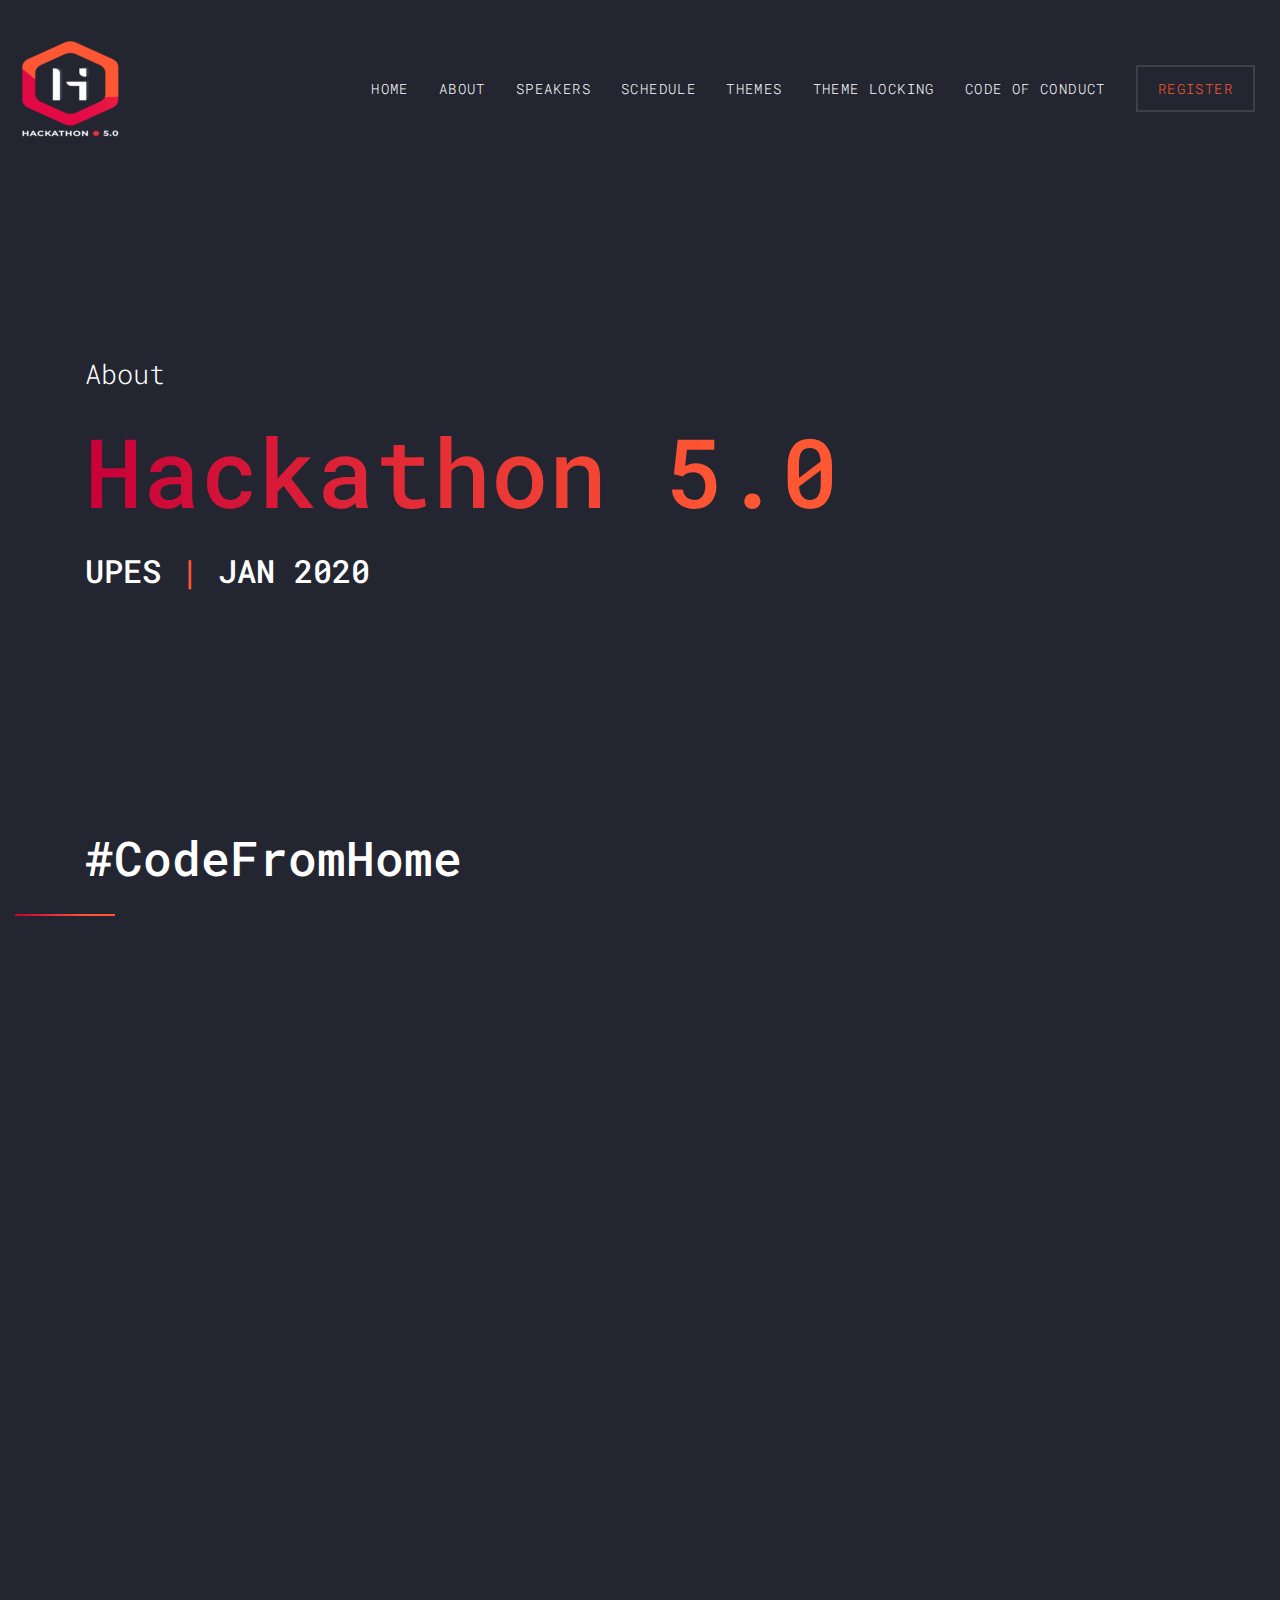
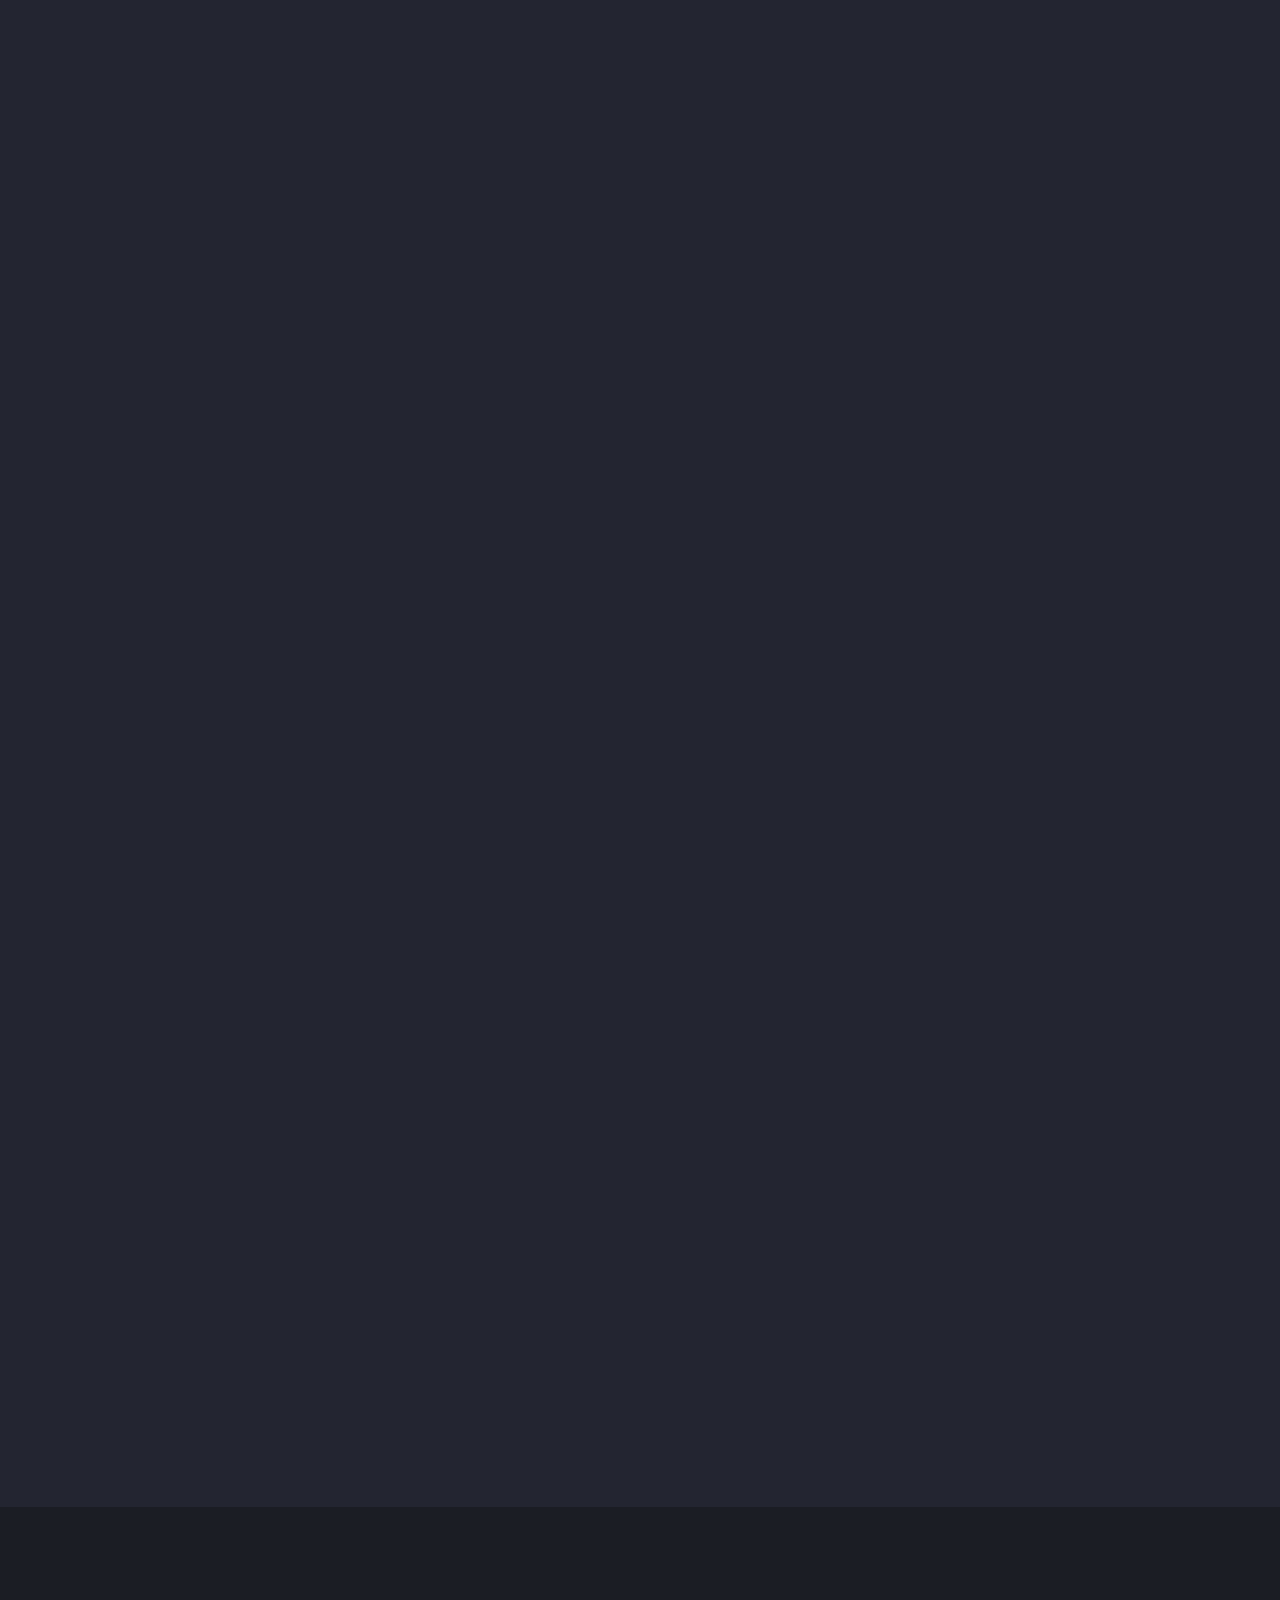
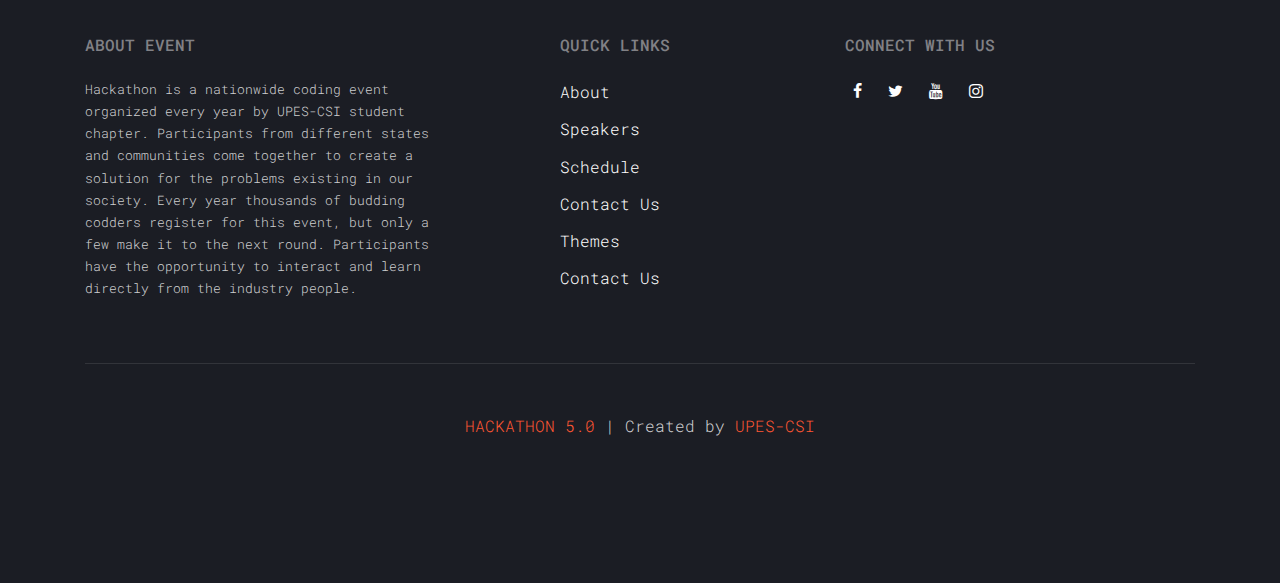
==== commit 86ef193c: "Themes Corrected" ====
--- a/about.html
+++ b/about.html
@@ -5,7 +5,7 @@
 <head>
     <title>Hackathon 5.0</title>
     <meta charset="utf-8">
-     <link rel="shortcut icon" href="images/Red.png" />
+     <link rel="shortcut icon" href="images/logo.png" />
     <meta name="viewport" content="width=device-width, initial-scale=1, shrink-to-fit=no">
     <link href="https://fonts.googleapis.com/css?family=Roboto+Mono" rel="stylesheet">
     <link rel="stylesheet" href="fonts/icomoon/style.css">
@@ -89,8 +89,9 @@
                              <li><a href="index.html">Home</a></li>
                                 <li><a href="about.html">About</a></li>
                                 <li><a href="speakers.html">Speakers</a></li>
-                                <li><a href="tobe.html">Schedule</a></li>
-                                 <li><a href="timer.html">Themes</a></li>
+                                <li><a href="schedule.html">Schedule</a></li>
+                                 <li><a href="view.html">Themes</a></li>
+                                 <li><a href="timer.html">Theme Locking</a></li>
                                 <li><a href="Code%20of%20Conduct.pdf">Code of Conduct</a></li>
                                 <li class="cta"><a href="https://skillenza.com/challenge/hackathon5">Register</a></li>
                             </ul>
@@ -212,7 +213,7 @@
                             <li><a href="speakers.html">Speakers</a></li>
                             <li><a href="schedule.html">Schedule</a></li>
                             <li><a href="contact.html">Contact Us</a></li>
-                             <li><a href="timer.html">Themes</a></li>
+                             <li><a href="view.html">Themes</a></li>
                               <li><a href="https://upescsi.in/contact.html">Contact Us</a></li>
                         </ul>
                     </div>
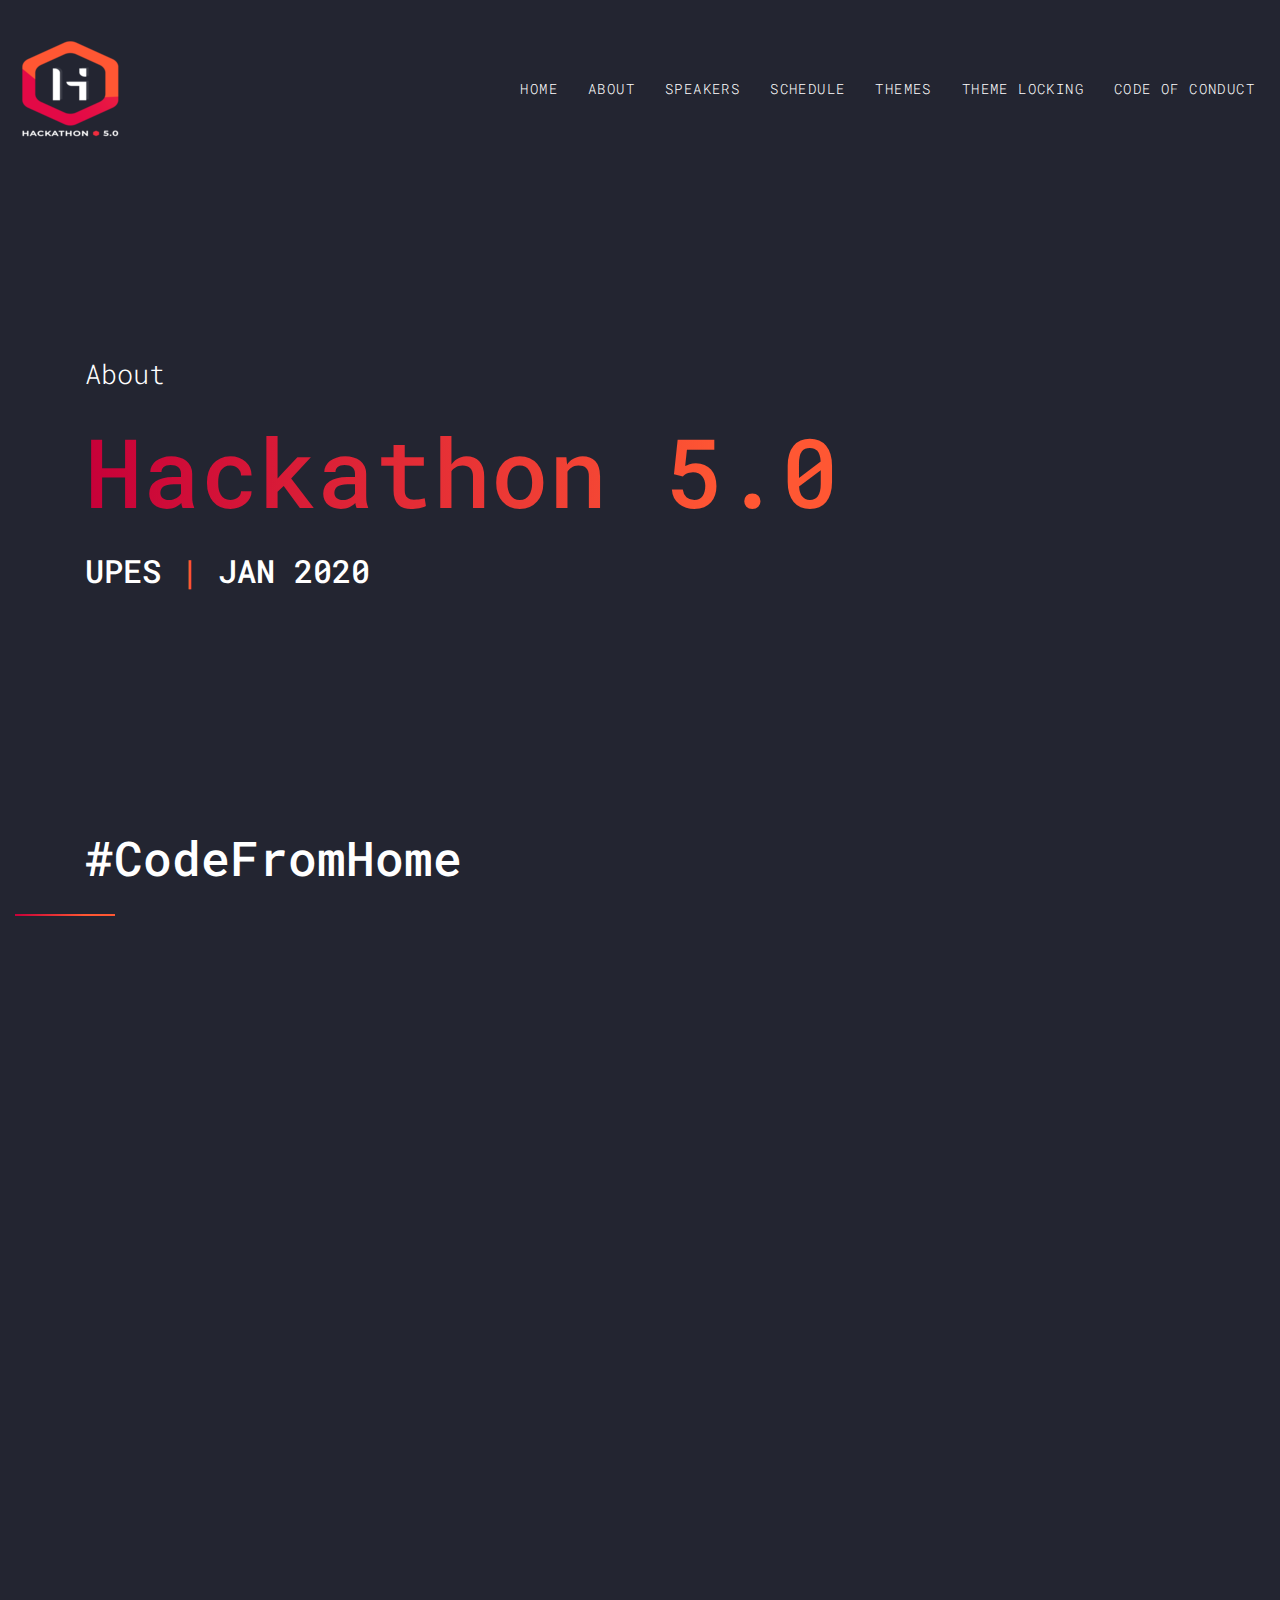
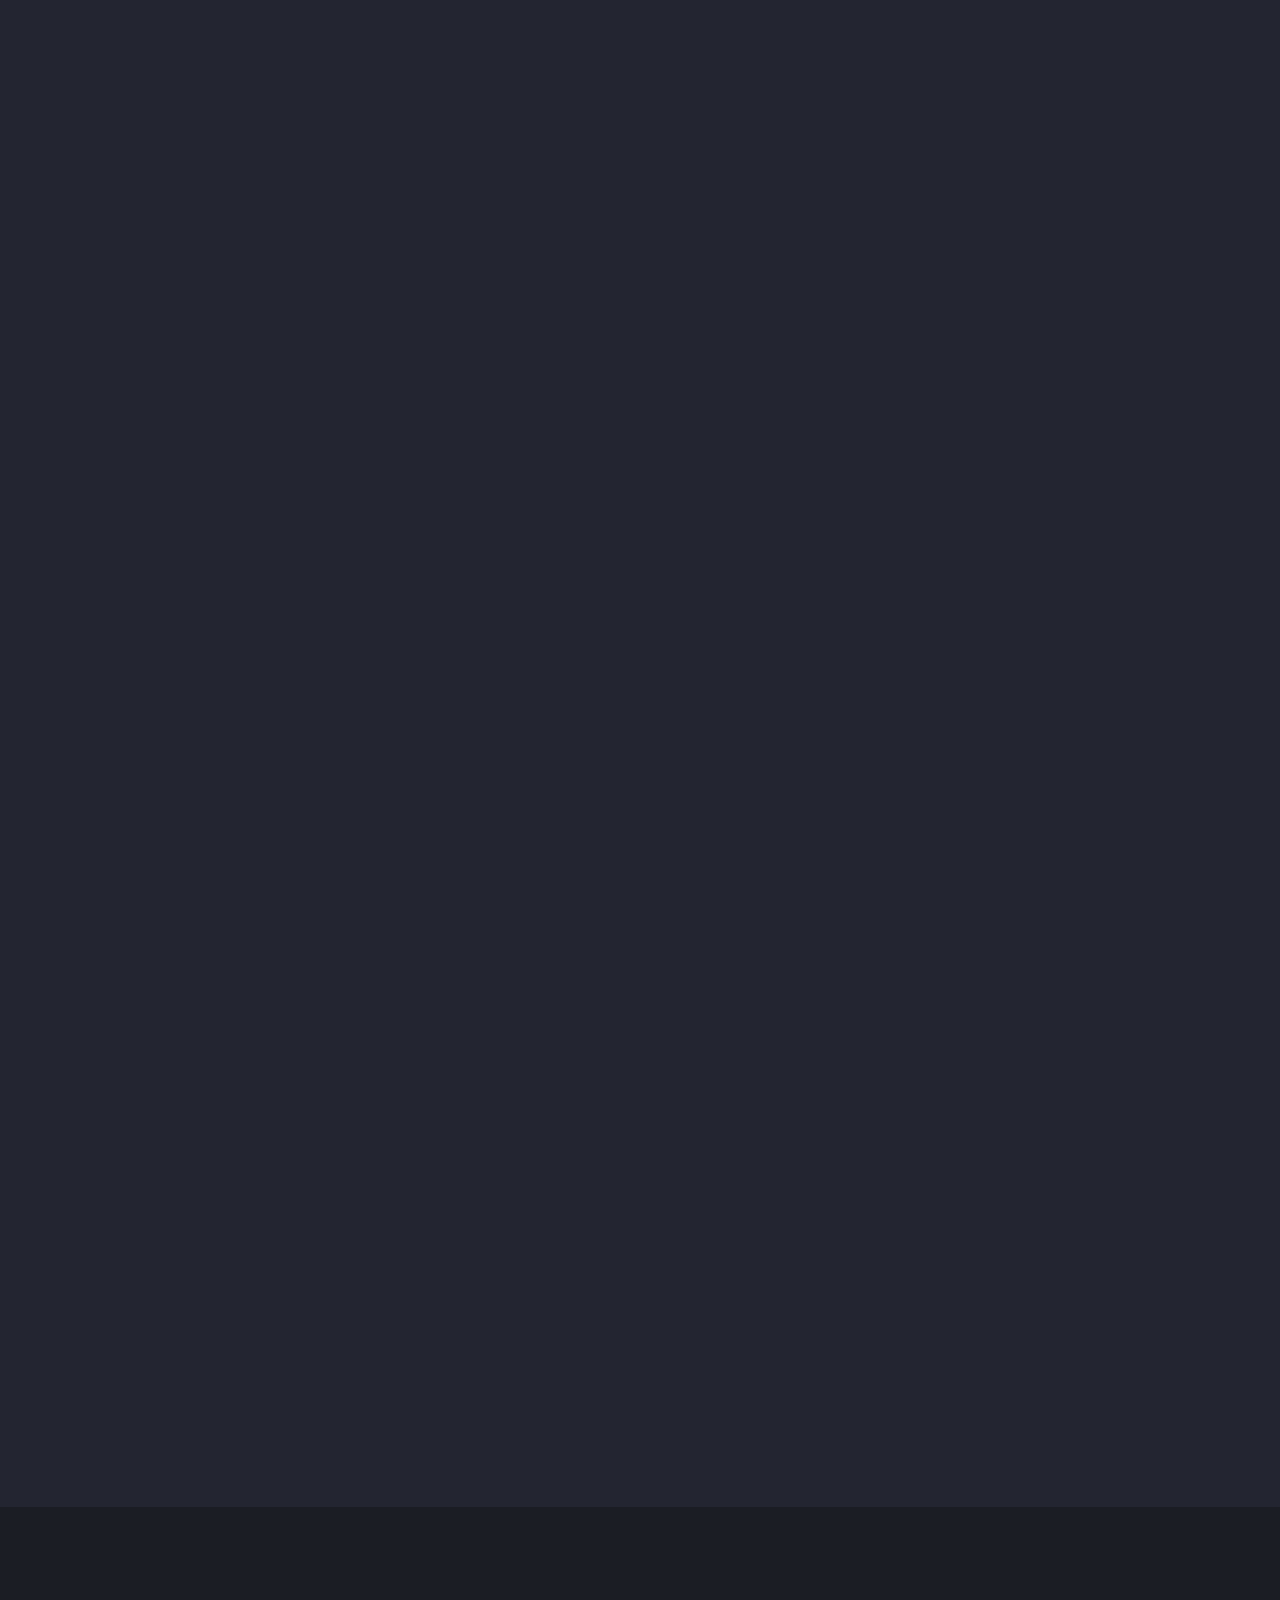
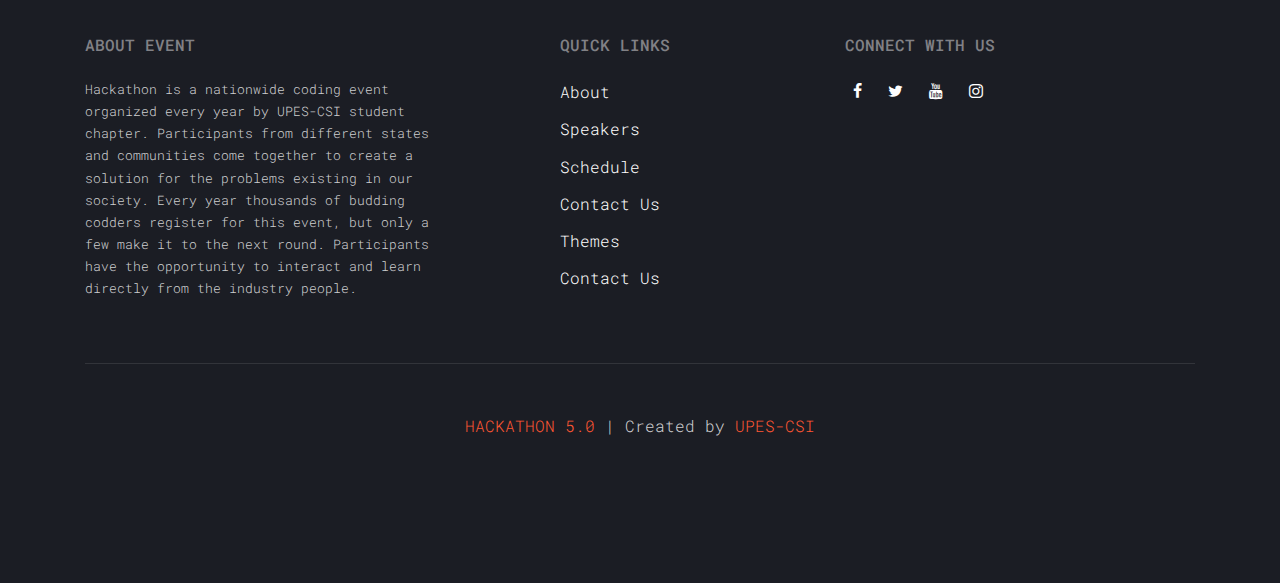
==== commit 02a50788: "Themes Corrected" ====
--- a/about.html
+++ b/about.html
@@ -93,7 +93,7 @@
                                  <li><a href="view.html">Themes</a></li>
                                  <li><a href="timer.html">Theme Locking</a></li>
                                 <li><a href="Code%20of%20Conduct.pdf">Code of Conduct</a></li>
-                                <li class="cta"><a href="https://skillenza.com/challenge/hackathon5">Register</a></li>
+                               
                             </ul>
                         </nav>
                     </div>
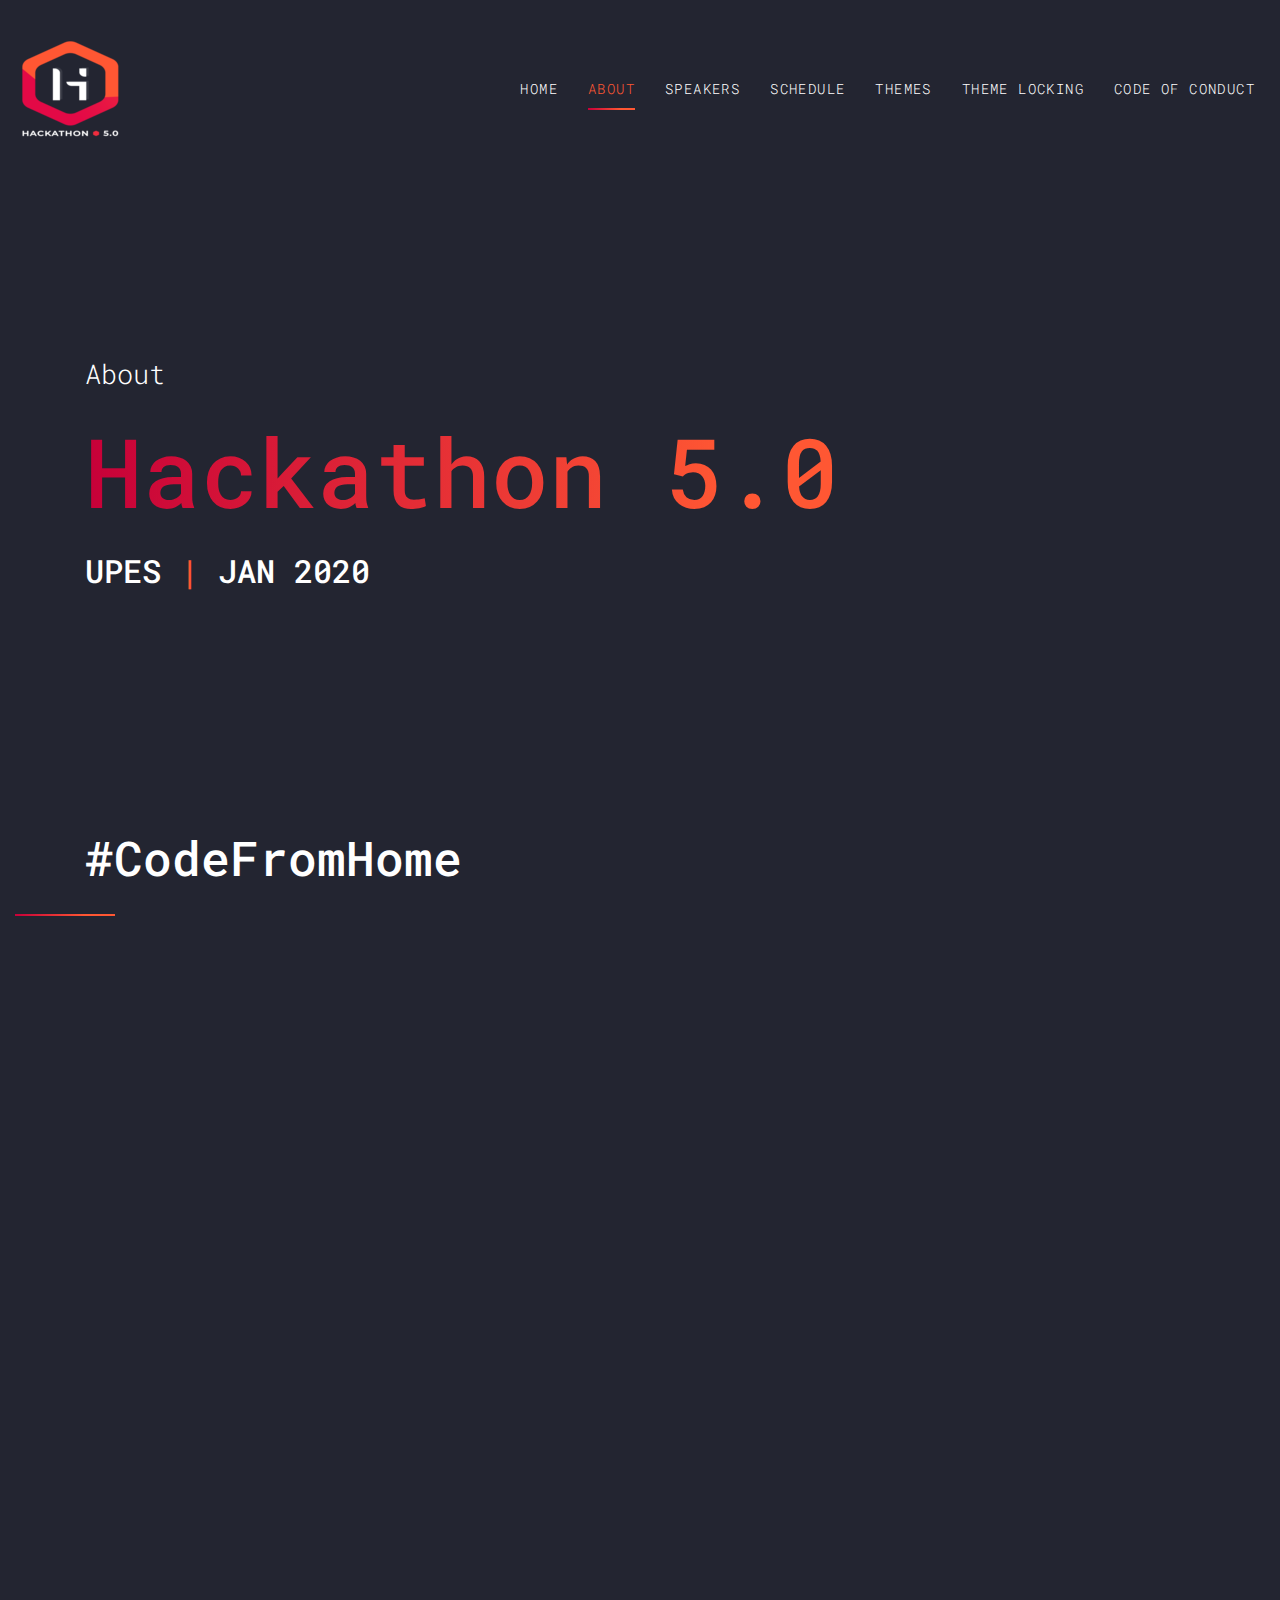
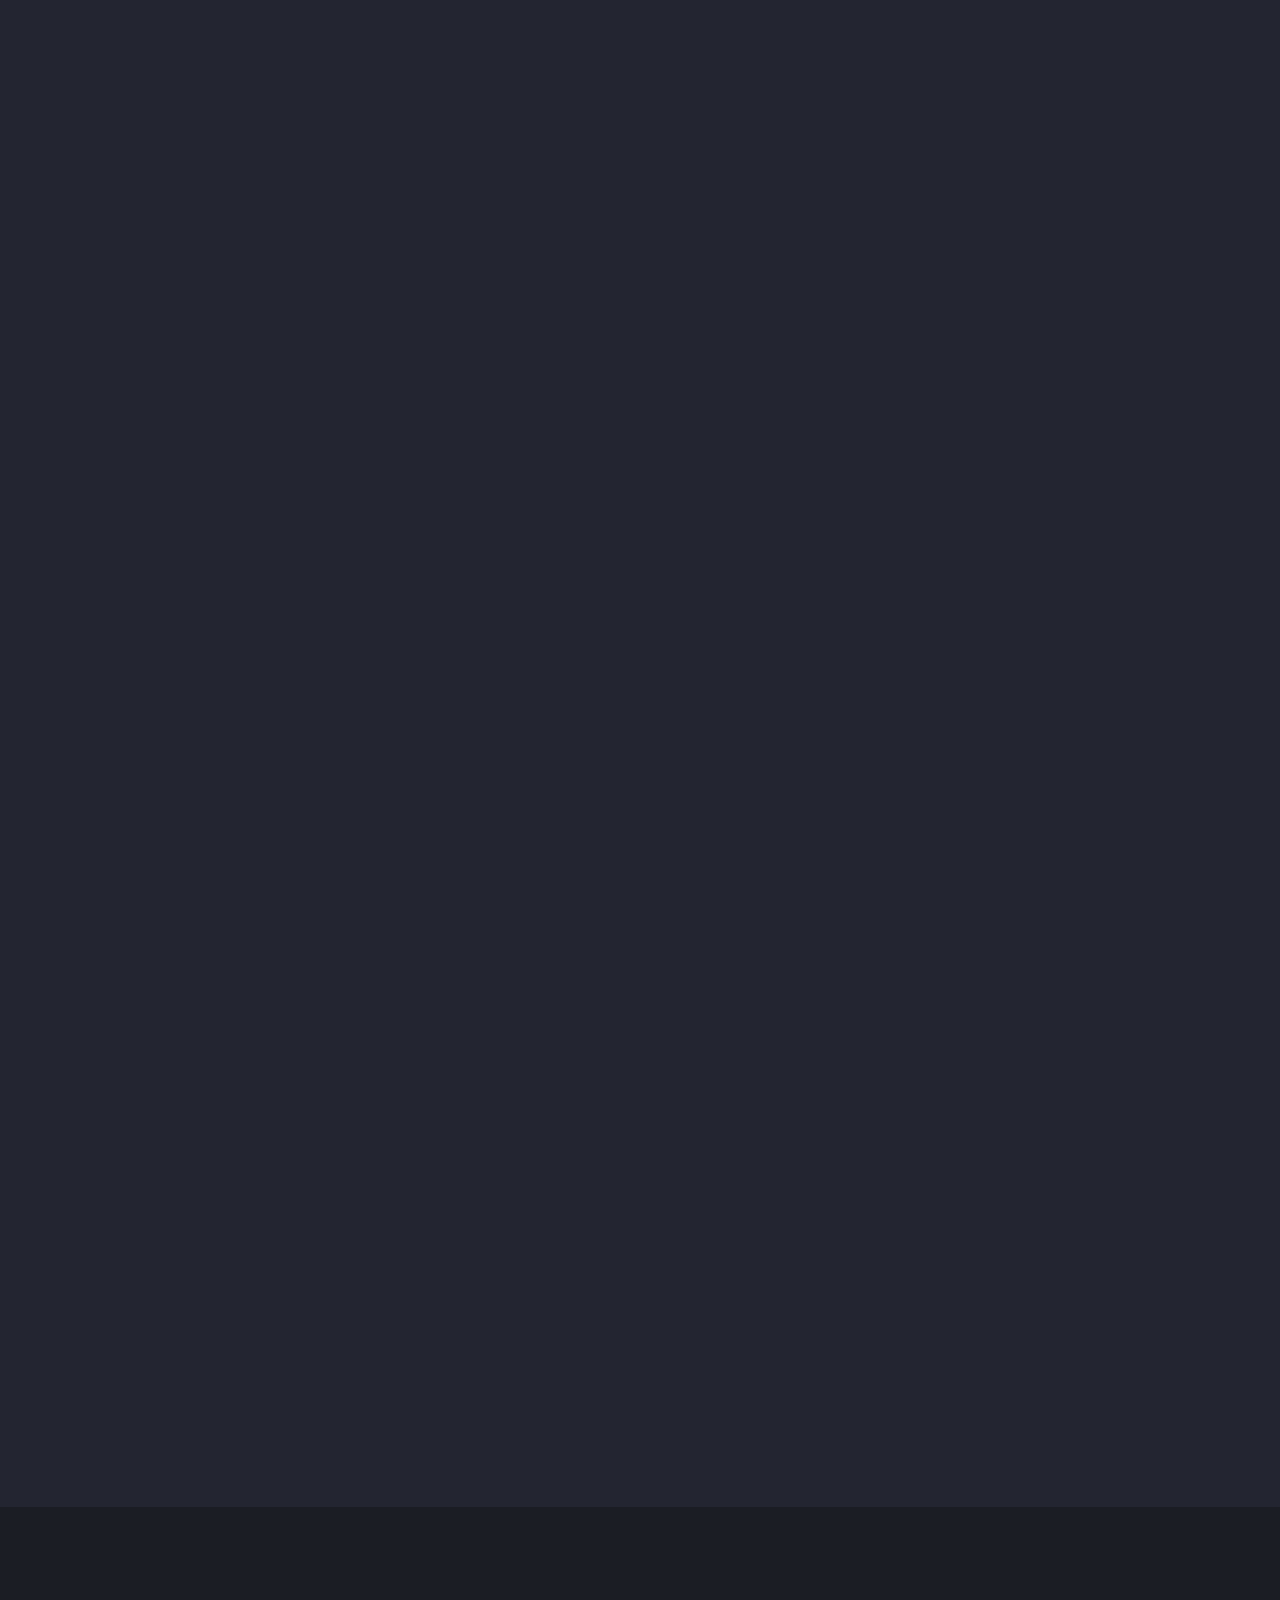
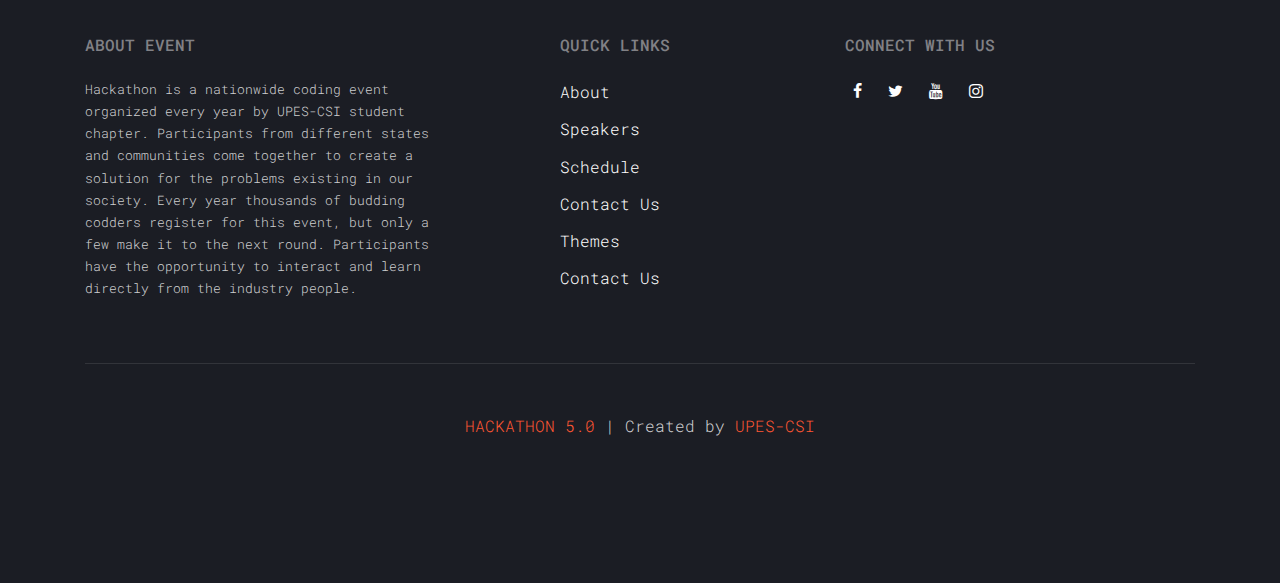
==== commit 98b8d58d: "Themes Corrected" ====
--- a/about.html
+++ b/about.html
@@ -87,7 +87,7 @@
                         <nav class="site-navigation position-relative text-right" role="navigation">
                             <ul class="site-menu js-clone-nav mx-auto d-none d-lg-block">
                              <li><a href="index.html">Home</a></li>
-                                <li><a href="about.html">About</a></li>
+                                <li class="active"><a href="about.html">About</a></li>
                                 <li><a href="speakers.html">Speakers</a></li>
                                 <li><a href="schedule.html">Schedule</a></li>
                                  <li><a href="view.html">Themes</a></li>
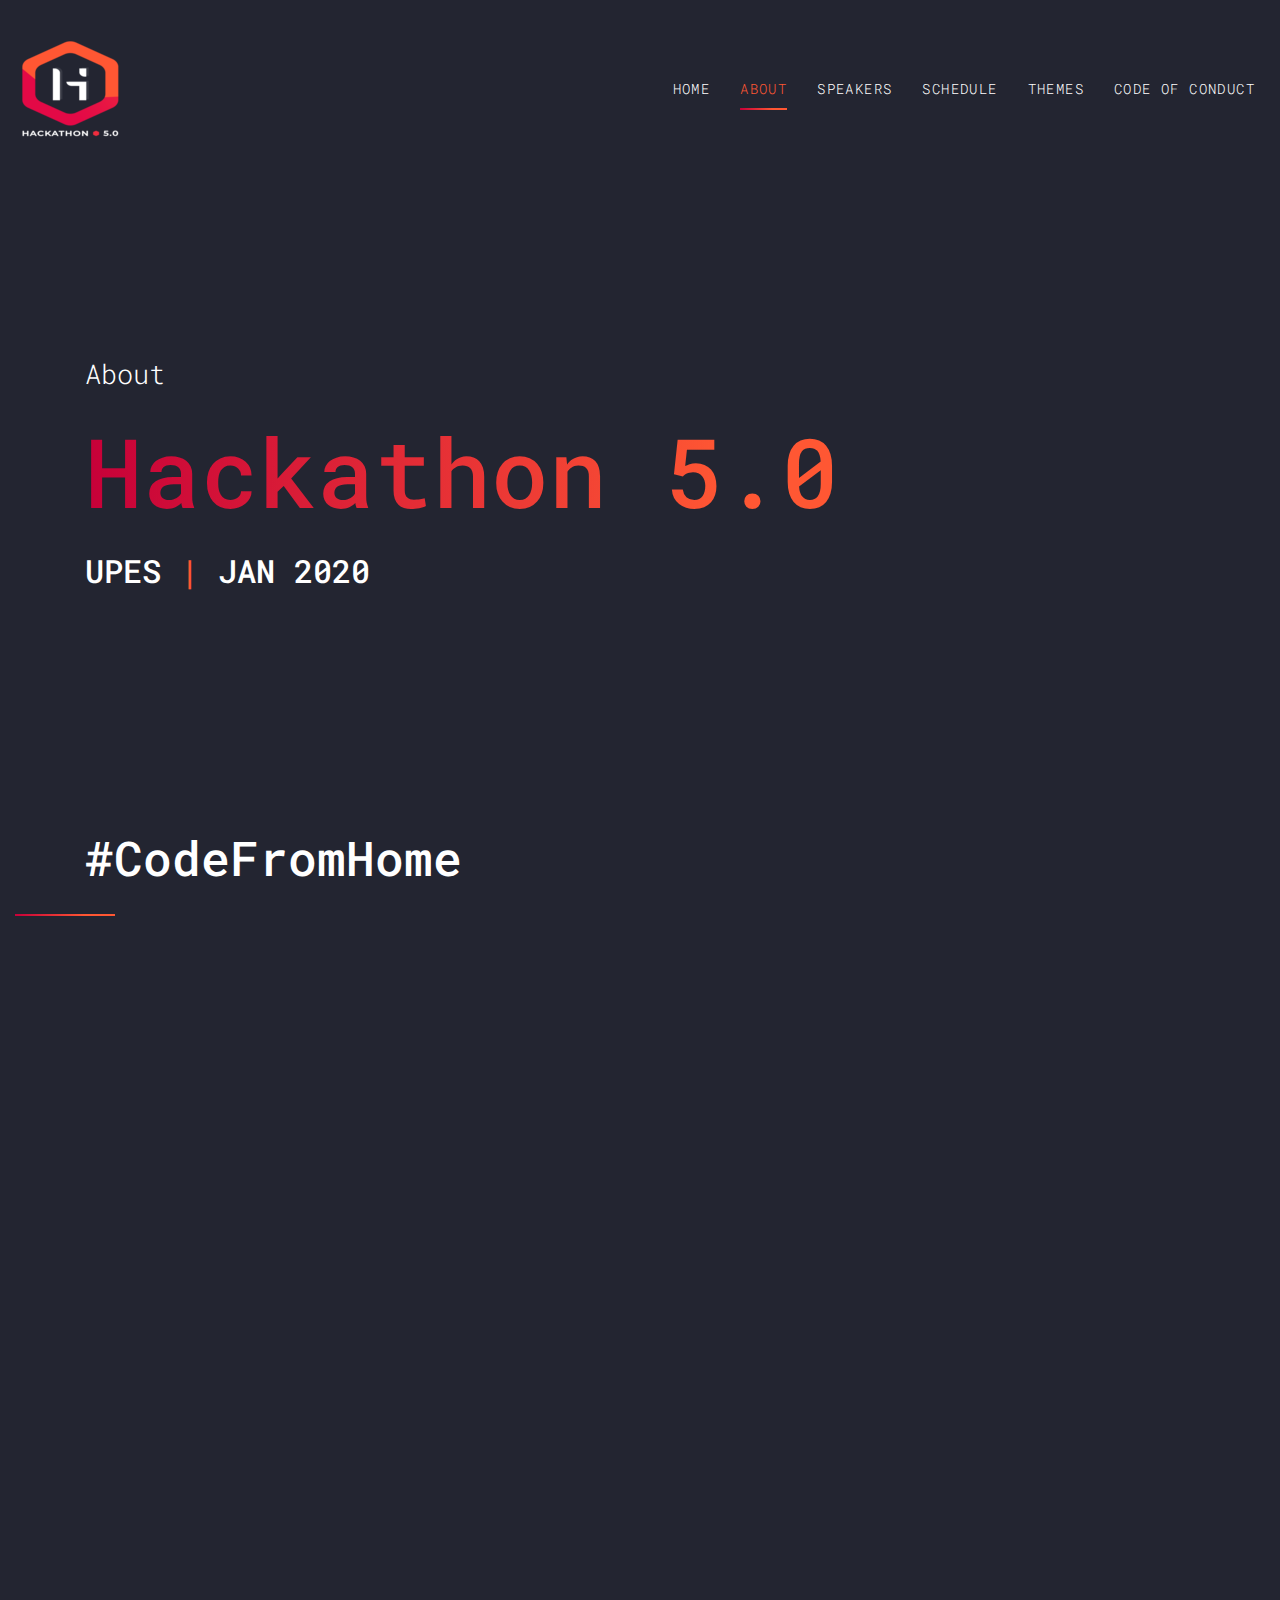
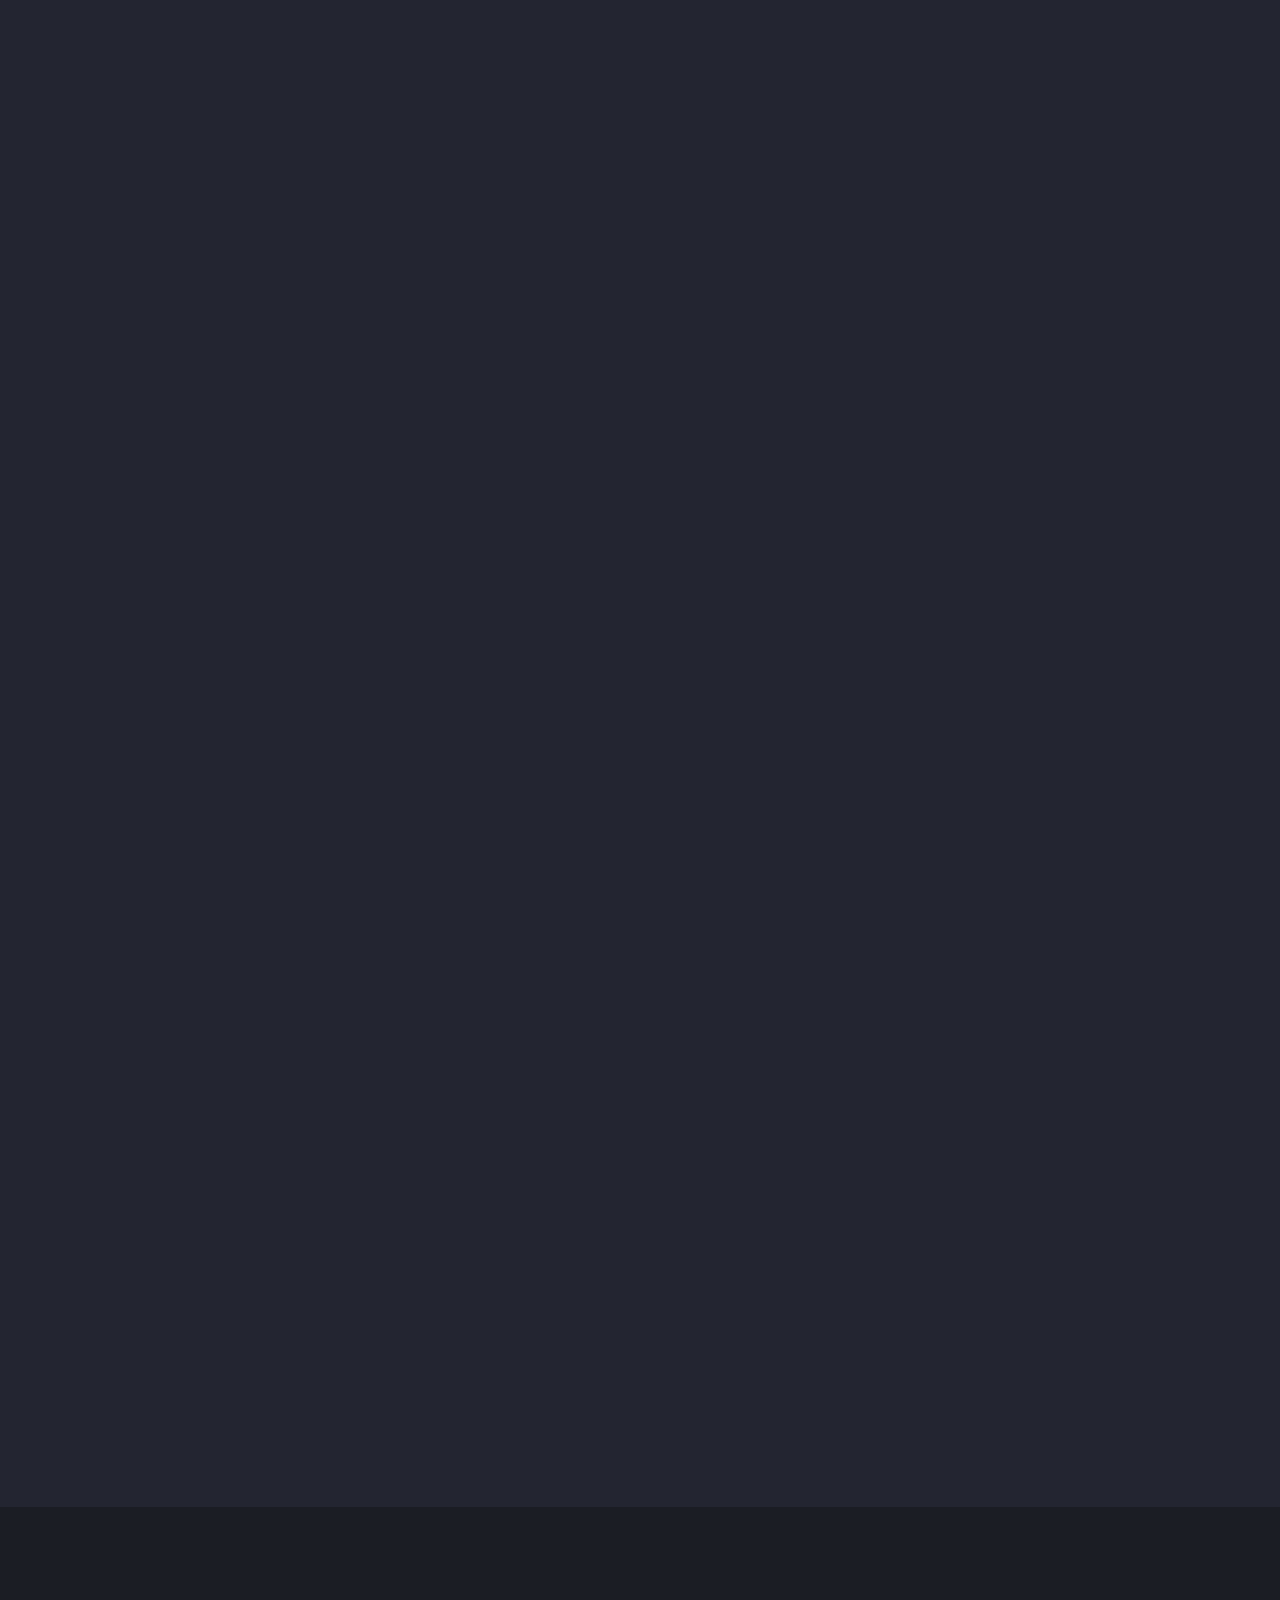
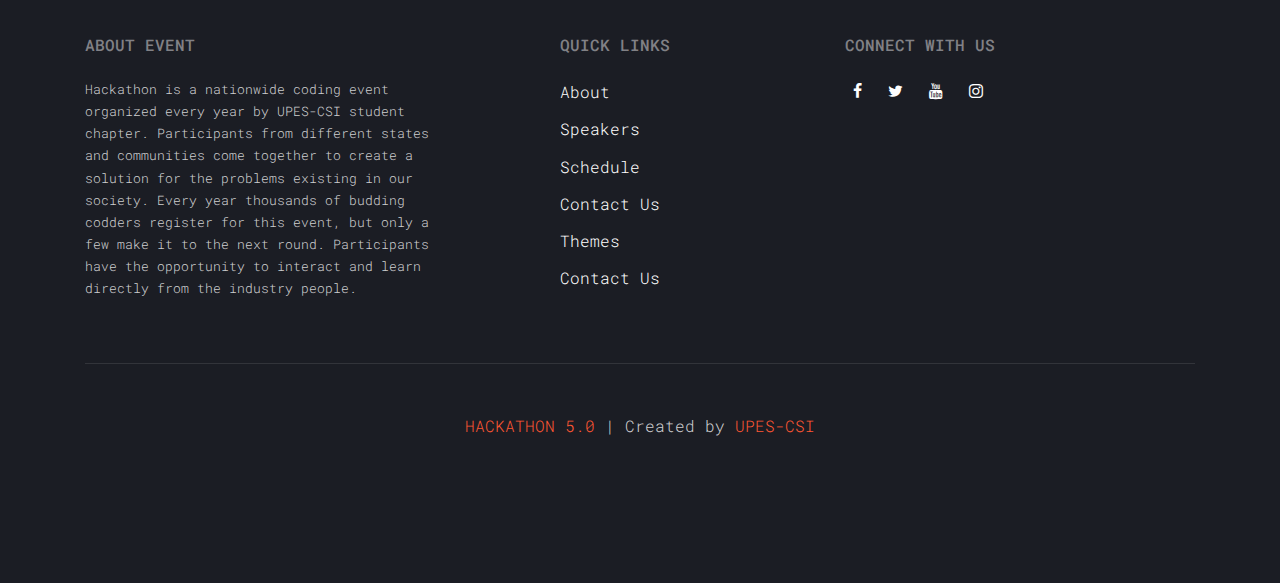
==== commit 4c76773a: "Themes Corrected" ====
--- a/about.html
+++ b/about.html
@@ -91,7 +91,7 @@
                                 <li><a href="speakers.html">Speakers</a></li>
                                 <li><a href="schedule.html">Schedule</a></li>
                                  <li><a href="view.html">Themes</a></li>
-                                 <li><a href="timer.html">Theme Locking</a></li>
+                                    <!-- <li><a href="timer.html">Theme Locking</a></li> -->
                                 <li><a href="Code%20of%20Conduct.pdf">Code of Conduct</a></li>
                                
                             </ul>
